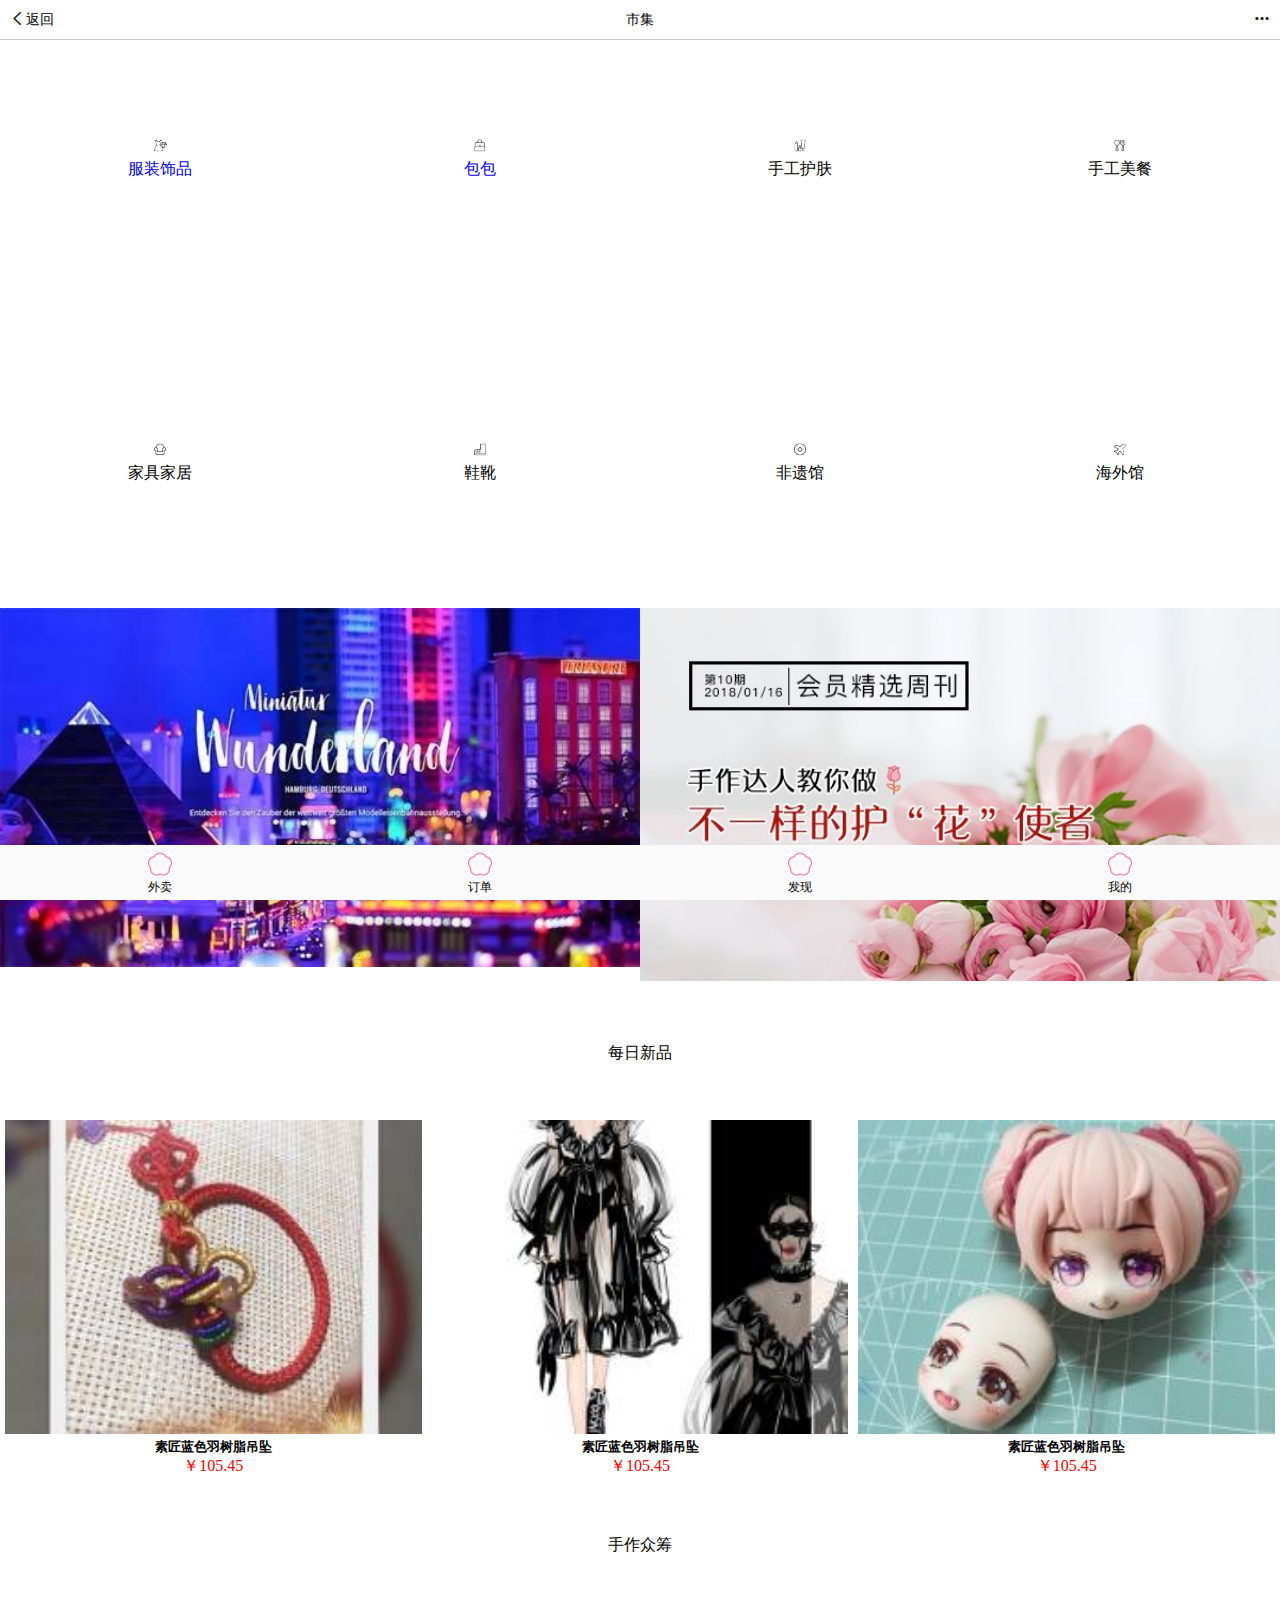
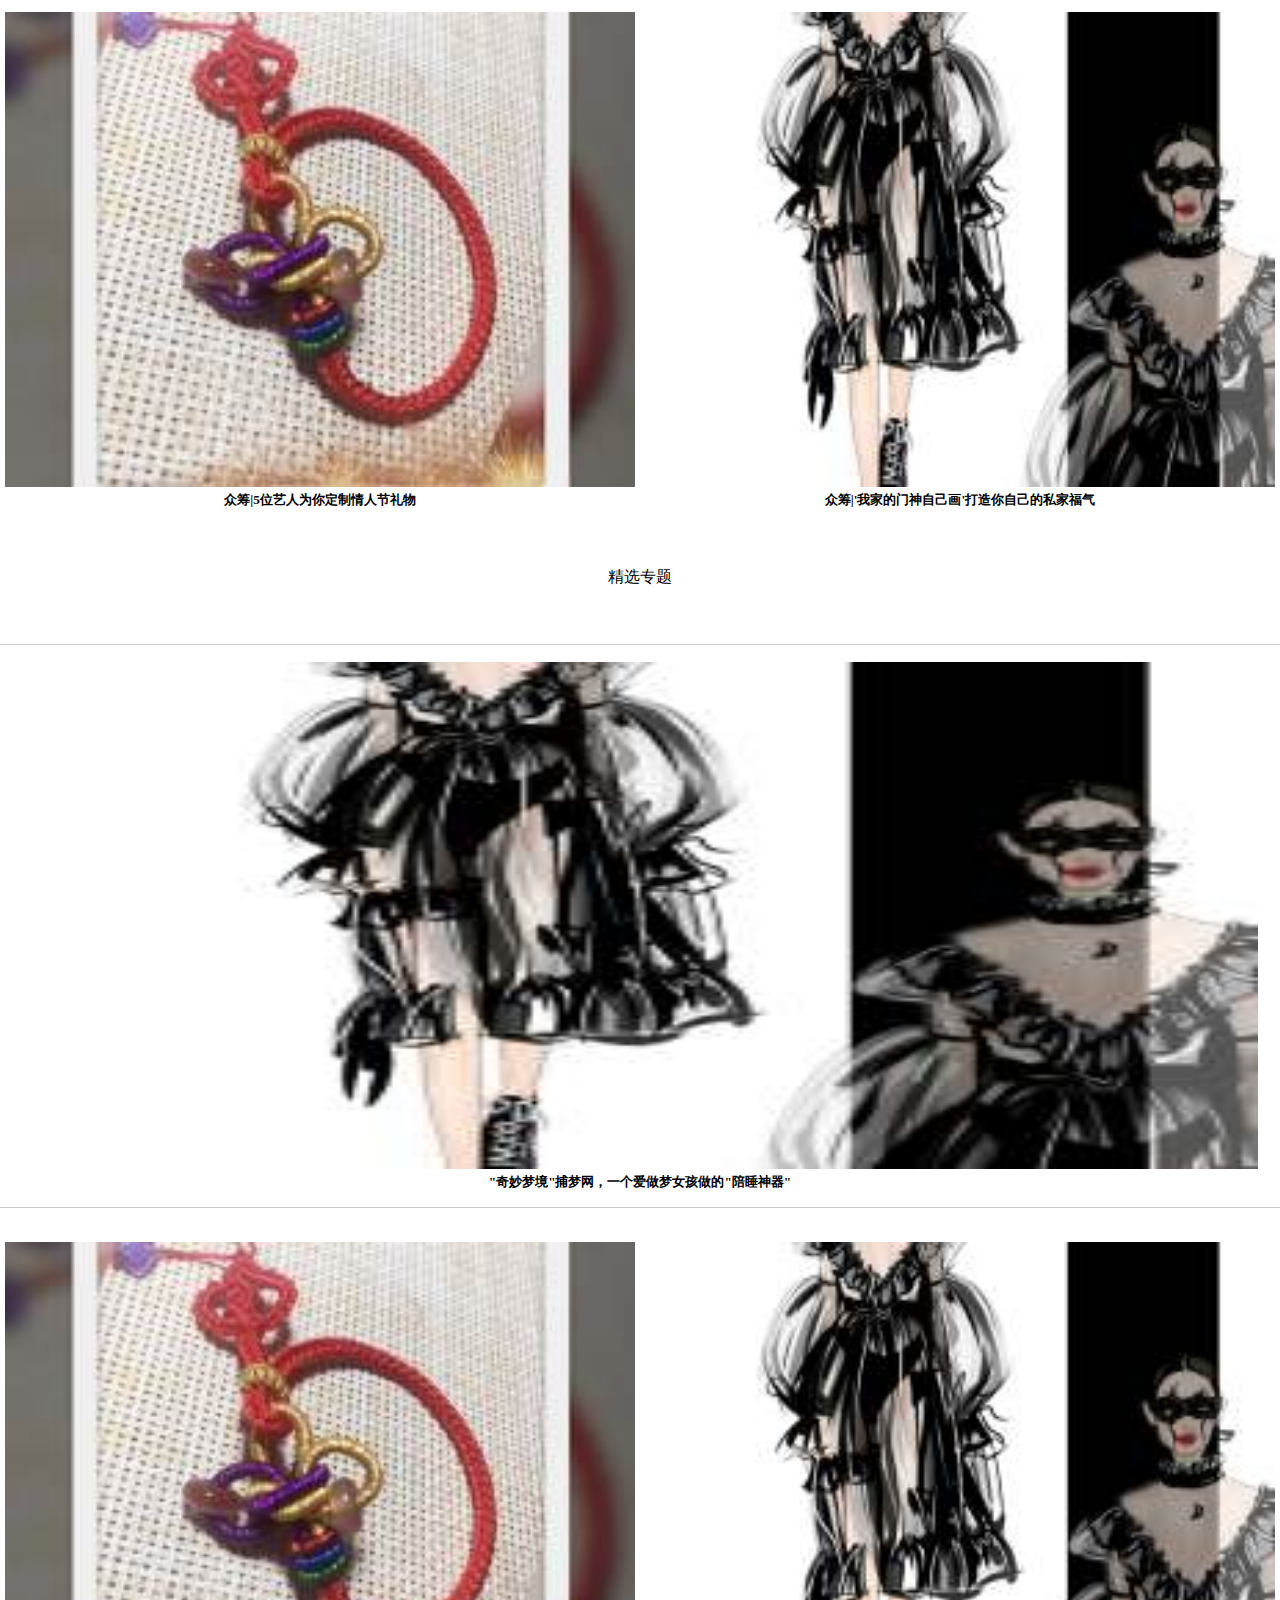
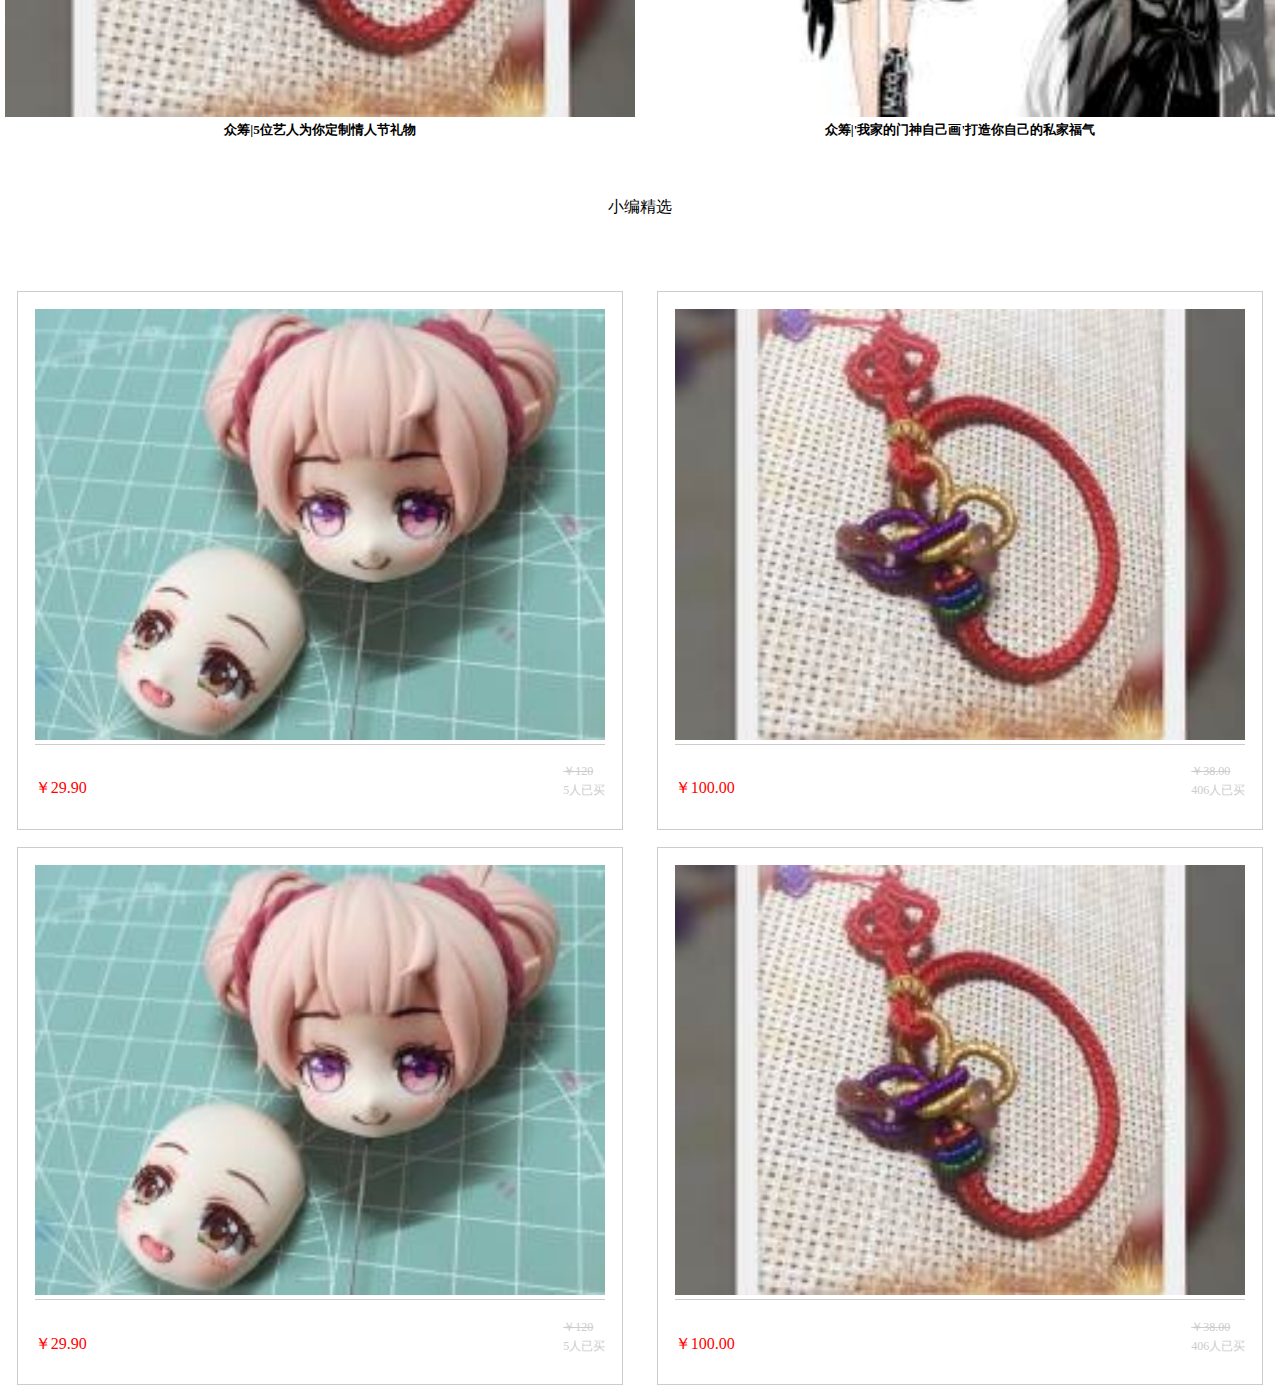
==== index.html @ 53c1f00a "first" ====
<!DOCTYPE html>
<html>
<head>
  <meta charset="UTF-8">
 	<meta name="viewport" content="width=device-width,initial-scale=1,minimum-scale=1,maximum-scale=1,user-scalable=no" />
 <link rel="stylesheet" href="css/style.css">
 		<link rel="stylesheet" type="text/css" href="css/public.css"/>
 		<link rel="stylesheet" href="css/media-100.css" />
  
</head>
<body>
  <div id="app">
   <mt-header fixed title="市集" class="header">
  	<mt-button v-link="'/'" icon="back" slot="left">返回</mt-button>
 	 <mt-button icon="more" slot="right"></mt-button>
	</mt-header>
	<div class="fair_nav">
		<ul>
			<li>
				<img src="images/25.png"/><br />
				<a href="details.html">服装饰品</a></li>
			<li>	<img src="images/26.png"/><br />
				<a href="special.html">包包</a></li>
			<li>	<img src="images/27.png"/><br />
				手工护肤</li>
			<li>	<img src="images/28.png"/><br />
				手工美餐</li>
			<li>	<img src="images/29.png"/><br />
				家具家居</li>
			<li>	<img src="images/30.png"/><br />
				鞋靴</li>
			<li>	<img src="images/31.png"/><br />
				非遗馆</li>
			<li>	<img src="images/32.png"/><br />
				海外馆</li>
		</ul>
	</div>
	<div class="fair_tu">
		<div class="tu_box">
		<a href="sell.html">	<img src="images/07.jpg" alt="" /></a>
		</div>
		<div class="tu_box">
		<a href="customization.html"><img src="images/08.jpg" alt="" /></a>	
		</div>
</div>
<div class="fair_nav1">
	每日新品
</div>
	<div class="fair_tu1">
			<div class="fair_box">
				<img src="images/10.jpg"/>
				<h5>素匠蓝色羽树脂吊坠</h5>
				<span class="fair_span">￥105.45</span>
			</div>
			<div class="fair_box">
				<img src="images/11.jpg"/>
					<h5>素匠蓝色羽树脂吊坠</h5>
				<span class="fair_span">￥105.45</span>
			</div>
			<div class="fair_box">
				<img src="images/12.jpg"/>
					<h5>素匠蓝色羽树脂吊坠</h5>
				<span class="fair_span">￥105.45</span>
			</div>
			
			
			
		</div>
		
		<div class="fair_nav1">
			手作众筹
		</div>
		
		<div class="fair_tu1">
			<div class="fair_box">
				<img src="images/10.jpg"/>
				<h5>众筹|5位艺人为你定制情人节礼物</h5>
				
			</div>
			<div class="fair_box">
				<img src="images/11.jpg"/>
					<h5>众筹|'我家的门神自己画'打造你自己的私家福气</h5>
			</div>
	</div>
	<div class="fair_nav1">
			精选专题
		</div>
		<div class="fair_tu2">
				<div class="fair_box">
				<img src="images/11.jpg"/>
					<h5>"奇妙梦境"捕梦网，一个爱做梦女孩做的"陪睡神器"</h5>
				
			</div>
		</div>
			<div class="fair_tu1">
			<div class="fair_box">
				<img src="images/10.jpg"/>
				<h5>众筹|5位艺人为你定制情人节礼物</h5>
				
			</div>
			<div class="fair_box">
				<img src="images/11.jpg"/>
					<h5>众筹|'我家的门神自己画'打造你自己的私家福气</h5>
			</div>
		</div>
		<div class="fair_nav1">
		小编精选
		</div>
		<div class="fair_tu1">
			<div class="fair_box2">
				<img src="images/12.jpg"/>
				<div class="fair_box3">
					<span class="fair_span fl">￥29.90</span>
					<div class="fair_box4 fr">
						<span class="fair_span1 fair_shan">￥120</span>
						<br />
						<span class="fair_span1">5人已买</span>
					</div>
				</div>
			</div>
			<div class="fair_box2">
			
				<img src="images/10.jpg"/>
				<div class="fair_box3">
					<span class="fair_span fl">￥100.00</span>
					<div class="fair_box4 fr">
						<span class="fair_span1 fair_shan">￥38.00</span>
						<br />
						<span class="fair_span1">406人已买</span>
					</div>
				</div>
			</div>
			</div>
			<div class="fair_tu1">
			<div class="fair_box2">
				<img src="images/12.jpg"/>
				<div class="fair_box3">
					<span class="fair_span fl">￥29.90</span>
					<div class="fair_box4 fr">
						<span class="fair_span1 fair_shan">￥120</span>
						<br />
						<span class="fair_span1">5人已买</span>
					</div>
				</div>
			</div>
			<div class="fair_box2">
			
				<img src="images/10.jpg"/>
				<div class="fair_box3">
					<span class="fair_span fl">￥100.00</span>
					<div class="fair_box4 fr">
						<span class="fair_span1 fair_shan">￥38.00</span>
						<br />
						<span class="fair_span1">406人已买</span>
					</div>
				</div>
			</div>
			</div>
			<mt-tabbar fixed>
					  <mt-tab-item id="外卖">
					    <img slot="icon" src="images/21.png">
					    外卖
					  </mt-tab-item>
					  <mt-tab-item id="订单">
					    <img slot="icon" src="images/21.png">
					    订单
					  </mt-tab-item>
					  <mt-tab-item id="发现">
					    <img slot="icon" src="images/21.png">
					    发现
					  </mt-tab-item>
					  <mt-tab-item id="我的">
					    <img slot="icon" src="images/21.png">
					    我的
					  </mt-tab-item>
					</mt-tabbar>
</div>
</body>
 <script src="js/vue-2.5.js"></script>
  <script src="js/index.js"></script>
  <script>
    new Vue({
      el: '#app',
      methods: {
        handleClick: function() {
          this.$toast('Hello world!')
        }
      }
    })
  </script>
</html>
---- css/style.css ----
/* Cell Component */
/* Header Component */
/* Button Component */
/* Tab Item Component */
/* Tabbar Component */
/* Navbar Component */
/* Checklist Component */
/* Radio Component */
/* z-index */
.mint-header {
    -webkit-box-align: center;
        -ms-flex-align: center;
            align-items: center;
    background-color: #26a2ff;
    box-sizing: border-box;
    color: #fff;
    display: -webkit-box;
    display: -ms-flexbox;
    display: flex;
    font-size: 14px;
    height: 40px;
    line-height: 1;
    padding: 0 10px;
    position: relative;
    text-align: center;
    white-space: nowrap;
}
.mint-header .mint-button {
    background-color: transparent;
    border: 0;
    box-shadow: none;
    color: inherit;
    display: inline-block;
    padding: 0;
    font-size: inherit
}
.mint-header .mint-button::after {
    content: none;
}
.mint-header.is-fixed {
    top: 0;
    right: 0;
    left: 0;
    position: fixed;
    z-index: 1;
}
.mint-header-button {
    -webkit-box-flex: .5;
        -ms-flex: .5;
            flex: .5;
}
.mint-header-button > a {
    color: inherit;
}
.mint-header-button.is-right {
    text-align: right;
}
.mint-header-button.is-left {
    text-align: left;
}
.mint-header-title {
    overflow: hidden;
    text-overflow: ellipsis;
    white-space: nowrap;
    font-size: inherit;
    font-weight: 400;
    -webkit-box-flex: 1;
        -ms-flex: 1;
            flex: 1;
}
/* Cell Component */
/* Header Component */
/* Button Component */
/* Tab Item Component */
/* Tabbar Component */
/* Navbar Component */
/* Checklist Component */
/* Radio Component */
/* z-index */
.mint-button {
    -webkit-appearance: none;
       -moz-appearance: none;
            appearance: none;
    border-radius: 4px;
    border: 0;
    box-sizing: border-box;
    color: inherit;
    display: block;
    font-size: 18px;
    height: 41px;
    outline: 0;
    overflow: hidden;
    position: relative;
    text-align: center
}
.mint-button::after {
    background-color: #000;
    content: " ";
    opacity: 0;
    top: 0;
    right: 0;
    bottom: 0;
    left: 0;
    position: absolute
}
.mint-button:not(.is-disabled):active::after {
    opacity: .4
}
.mint-button.is-disabled {
    opacity: .6
}
.mint-button-icon {
    vertical-align: middle;
    display: inline-block
}
.mint-button--default {
    color: #656b79;
    background-color: #f6f8fa;
    box-shadow: 0 0 1px #b8bbbf
}
.mint-button--default.is-plain {
    border: 1px solid #5a5a5a;
    background-color: transparent;
    box-shadow: none;
    color: #5a5a5a
}
.mint-button--primary {
    color: #fff;
    background-color: #26a2ff
}
.mint-button--primary.is-plain {
    border: 1px solid #26a2ff;
    background-color: transparent;
    color: #26a2ff
}
.mint-button--danger {
    color: #fff;
    background-color: #ef4f4f
}
.mint-button--danger.is-plain {
    border: 1px solid #ef4f4f;
    background-color: transparent;
    color: #ef4f4f
}
.mint-button--large {
    display: block;
    width: 100%
}
.mint-button--normal {
    display: inline-block;
    padding: 0 12px
}
.mint-button--small {
    display: inline-block;
    font-size: 14px;
    padding: 0 12px;
    height: 33px
}
/* Cell Component */
/* Header Component */
/* Button Component */
/* Tab Item Component */
/* Tabbar Component */
/* Navbar Component */
/* Checklist Component */
/* Radio Component */
/* z-index */
.mint-cell {
    background-color:#fff;
    box-sizing:border-box;
    color:inherit;
    min-height:48px;
    display:block;
    overflow:hidden;
    position:relative;
    text-decoration:none;
}
.mint-cell img {
    vertical-align:middle;
}
.mint-cell:first-child .mint-cell-wrapper {
    background-origin:border-box;
}
.mint-cell:last-child {
    background-image:-webkit-linear-gradient(bottom, #d9d9d9, #d9d9d9 50%, transparent 50%);
    background-image:linear-gradient(0deg, #d9d9d9, #d9d9d9 50%, transparent 50%);
    background-size:100% 1px;
    background-repeat:no-repeat;
    background-position:bottom;
}
.mint-cell-wrapper {
    background-image:-webkit-linear-gradient(top, #d9d9d9, #d9d9d9 50%, transparent 50%);
    background-image:linear-gradient(180deg, #d9d9d9, #d9d9d9 50%, transparent 50%);
    background-size: 120% 1px;
    background-repeat: no-repeat;
    background-position: top left;
    background-origin: content-box;
    -webkit-box-align: center;
        -ms-flex-align: center;
            align-items: center;
    box-sizing: border-box;
    display: -webkit-box;
    display: -ms-flexbox;
    display: flex;
    font-size: 16px;
    line-height: 1;
    min-height: inherit;
    overflow: hidden;
    padding: 0 10px;
    width: 100%;
}
.mint-cell-mask {}
.mint-cell-mask::after {
    background-color:#000;
    content:" ";
    opacity:0;
    top:0;
    right:0;
    bottom:0;
    left:0;
    position:absolute;
}
.mint-cell-mask:active::after {
    opacity:.1;
}
.mint-cell-text {
    vertical-align: middle;
}
.mint-cell-label {
    color: #888;
    display: block;
    font-size: 12px;
    margin-top: 6px;
}
.mint-cell-title {
    -webkit-box-flex: 1;
        -ms-flex: 1;
            flex: 1;
}
.mint-cell-value {
    color: #888;
    display: -webkit-box;
    display: -ms-flexbox;
    display: flex;
    -webkit-box-align: center;
        -ms-flex-align: center;
            align-items: center;
}
.mint-cell-value.is-link {
    margin-right:24px;
}
.mint-cell-left {
    position: absolute;
    height: 100%;
    left: 0;
    -webkit-transform: translate3d(-100%, 0, 0);
            transform: translate3d(-100%, 0, 0);
}
.mint-cell-right {
    position: absolute;
    height: 100%;
    right: 0;
    top: 0;
    -webkit-transform: translate3d(100%, 0, 0);
            transform: translate3d(100%, 0, 0);
}
.mint-cell-allow-right::after {
    border: solid 2px #c8c8cd;
    border-bottom-width: 0;
    border-left-width: 0;
    content: " ";
    top:50%;
    right:20px;
    position: absolute;
    width:5px;
    height:5px;
    -webkit-transform: translateY(-50%) rotate(45deg);
            transform: translateY(-50%) rotate(45deg);
}
/* Cell Component */
/* Header Component */
/* Button Component */
/* Tab Item Component */
/* Tabbar Component */
/* Navbar Component */
/* Checklist Component */
/* Radio Component */
/* z-index */
.mint-cell-swipe .mint-cell-wrapper {
    position: relative;
}
.mint-cell-swipe .mint-cell-wrapper, .mint-cell-swipe .mint-cell-left, .mint-cell-swipe .mint-cell-right {
    -webkit-transition: -webkit-transform 150ms ease-in-out;
    transition: -webkit-transform 150ms ease-in-out;
    transition: transform 150ms ease-in-out;
    transition: transform 150ms ease-in-out, -webkit-transform 150ms ease-in-out;
}
.mint-cell-swipe-buttongroup {
    height: 100%;
}
.mint-cell-swipe-button {
    height: 100%;
    display: inline-block;
    padding: 0 10px;
    line-height: 48px;
}
/* Cell Component */
/* Header Component */
/* Button Component */
/* Tab Item Component */
/* Tabbar Component */
/* Navbar Component */
/* Checklist Component */
/* Radio Component */
/* z-index */
.mint-field {
    display: -webkit-box;
    display: -ms-flexbox;
    display: flex;
}
.mint-field .mint-cell-title {
    width: 105px;
    -webkit-box-flex: 0;
        -ms-flex: none;
            flex: none;
}
.mint-field .mint-cell-value {
    -webkit-box-flex: 1;
        -ms-flex: 1;
            flex: 1;
    color: inherit;
    display: -webkit-box;
    display: -ms-flexbox;
    display: flex;
}
.mint-field.is-nolabel .mint-cell-title {
    display: none;
}
.mint-field.is-textarea {
    -webkit-box-align: inherit;
        -ms-flex-align: inherit;
            align-items: inherit;
}
.mint-field.is-textarea .mint-cell-title {
    padding: 10px 0;
}
.mint-field.is-textarea .mint-cell-value {
    padding: 5px 0;
}
.mint-field-core {
    -webkit-appearance: none;
       -moz-appearance: none;
            appearance: none;
    border-radius: 0;
    border: 0;
    -webkit-box-flex: 1;
        -ms-flex: 1;
            flex: 1;
    outline: 0;
    line-height: 1.6;
    font-size: inherit;
    width: 100%;
}
.mint-field-clear {
    opacity: .2;
}
.mint-field-state {
    color: inherit;
    margin-left: 20px;
}
.mint-field-state .mintui {
    font-size: 20px;
}
.mint-field-state.is-default {
    margin-left: 0;
}
.mint-field-state.is-success {
    color: #4caf50;
}
.mint-field-state.is-warning {
    color: #ffc107;
}
.mint-field-state.is-error {
    color: #f44336;
}
.mint-field-other {
    top: 0;
    right: 0;
    position: relative;
}
/* Cell Component */
/* Header Component */
/* Button Component */
/* Tab Item Component */
/* Tabbar Component */
/* Navbar Component */
/* Checklist Component */
/* Radio Component */
/* z-index */
.mint-badge {
    color: #fff;
    text-align: center;
    display: inline-block
}
.mint-badge.is-size-large {
    border-radius: 14px;
    font-size: 18px;
    padding: 2px 10px
}
.mint-badge.is-size-small {
    border-radius: 8px;
    font-size: 12px;
    padding: 2px 6px
}
.mint-badge.is-size-normal {
    border-radius: 12px;
    font-size: 15px;
    padding: 2px 8px
}
.mint-badge.is-warning {
    background-color: #ffc107
}
.mint-badge.is-error {
    background-color: #f44336
}
.mint-badge.is-primary {
    background-color: #26a2ff
}
.mint-badge.is-success {
    background-color: #4caf50
}
/* Cell Component */
/* Header Component */
/* Button Component */
/* Tab Item Component */
/* Tabbar Component */
/* Navbar Component */
/* Checklist Component */
/* Radio Component */
/* z-index */
.mint-switch {
    display: -webkit-box;
    display: -ms-flexbox;
    display: flex;
    -webkit-box-align: center;
        -ms-flex-align: center;
            align-items: center;
    position: relative;
}
.mint-switch * {
    pointer-events: none;
}
.mint-switch-label {
    margin-left: 10px;
    display: inline-block;
}
.mint-switch-label:empty {
    margin-left: 0;
}
.mint-switch-core {
    display: inline-block;
    position: relative;
    width: 52px;
    height: 32px;
    border: 1px solid #d9d9d9;
    border-radius: 16px;
    box-sizing: border-box;
    background: #d9d9d9;
}
.mint-switch-core::after, .mint-switch-core::before {
    content: " ";
    top: 0;
    left: 0;
    position: absolute;
    -webkit-transition: -webkit-transform .3s;
    transition: -webkit-transform .3s;
    transition: transform .3s;
    transition: transform .3s, -webkit-transform .3s;
    border-radius: 15px;
}
.mint-switch-core::after {
    width: 30px;
    height: 30px;
    background-color: #fff;
    box-shadow: 0 1px 3px rgba(0, 0, 0, .4);
}
.mint-switch-core::before {
    width: 50px;
    height: 30px;
    background-color: #fdfdfd;
}
.mint-switch-input {
    display: none;
}
.mint-switch-input:checked + .mint-switch-core {
    border-color: #26a2ff;
    background-color: #26a2ff;
}
.mint-switch-input:checked + .mint-switch-core::before {
    -webkit-transform: scale(0);
            transform: scale(0);
}
.mint-switch-input:checked + .mint-switch-core::after {
    -webkit-transform: translateX(20px);
            transform: translateX(20px);
}

.mint-spinner-snake {
  -webkit-animation: mint-spinner-rotate 0.8s infinite linear;
          animation: mint-spinner-rotate 0.8s infinite linear;
  border: 4px solid transparent;
  border-radius: 50%;
}
@-webkit-keyframes mint-spinner-rotate {
0% {
    -webkit-transform: rotate(0deg);
            transform: rotate(0deg);
}
100% {
    -webkit-transform: rotate(360deg);
            transform: rotate(360deg);
}
}
@keyframes mint-spinner-rotate {
0% {
    -webkit-transform: rotate(0deg);
            transform: rotate(0deg);
}
100% {
    -webkit-transform: rotate(360deg);
            transform: rotate(360deg);
}
}

.mint-spinner-double-bounce {
position: relative;
}
.mint-spinner-double-bounce-bounce1, .mint-spinner-double-bounce-bounce2 {
width: 100%;
height: 100%;
border-radius: 50%;
opacity: 0.6;
position: absolute;
top: 0;
left: 0;
-webkit-animation: mint-spinner-double-bounce 2.0s infinite ease-in-out;
        animation: mint-spinner-double-bounce 2.0s infinite ease-in-out;
}
.mint-spinner-double-bounce-bounce2 {
-webkit-animation-delay: -1.0s;
        animation-delay: -1.0s;
}
@-webkit-keyframes mint-spinner-double-bounce {
0%, 100% {
    -webkit-transform: scale(0.0);
            transform: scale(0.0);
}
50% {
    -webkit-transform: scale(1.0);
            transform: scale(1.0);
}
}
@keyframes mint-spinner-double-bounce {
0%, 100% {
    -webkit-transform: scale(0.0);
            transform: scale(0.0);
}
50% {
    -webkit-transform: scale(1.0);
            transform: scale(1.0);
}
}

.mint-spinner-triple-bounce {}
.mint-spinner-triple-bounce-bounce1, .mint-spinner-triple-bounce-bounce2, .mint-spinner-triple-bounce-bounce3 {
border-radius: 100%;
display: inline-block;
-webkit-animation: mint-spinner-triple-bounce 1.4s infinite ease-in-out both;
        animation: mint-spinner-triple-bounce 1.4s infinite ease-in-out both;
}
.mint-spinner-triple-bounce-bounce1 {
-webkit-animation-delay: -0.32s;
        animation-delay: -0.32s;
}
.mint-spinner-triple-bounce-bounce2 {
-webkit-animation-delay: -0.16s;
        animation-delay: -0.16s;
}
@-webkit-keyframes mint-spinner-triple-bounce {
0%, 80%, 100% {
    -webkit-transform: scale(0);
            transform: scale(0);
}
40% {
    -webkit-transform: scale(1.0);
            transform: scale(1.0);
}
}
@keyframes mint-spinner-triple-bounce {
0%, 80%, 100% {
    -webkit-transform: scale(0);
            transform: scale(0);
}
40% {
    -webkit-transform: scale(1.0);
            transform: scale(1.0);
}
}

.mint-spinner-fading-circle {
    position: relative
}
.mint-spinner-fading-circle-circle {
    width: 100%;
    height: 100%;
    top: 0;
    left: 0;
    position: absolute
}
.mint-spinner-fading-circle-circle::before {
    content: " ";
    display: block;
    margin: 0 auto;
    width: 15%;
    height: 15%;
    border-radius: 100%;
    -webkit-animation: mint-fading-circle 1.2s infinite ease-in-out both;
            animation: mint-fading-circle 1.2s infinite ease-in-out both
}
.mint-spinner-fading-circle-circle.is-circle2 {
    -webkit-transform: rotate(30deg);
            transform: rotate(30deg)
}
.mint-spinner-fading-circle-circle.is-circle2::before {
    -webkit-animation-delay: -1.1s;
            animation-delay: -1.1s
}
.mint-spinner-fading-circle-circle.is-circle3 {
    -webkit-transform: rotate(60deg);
            transform: rotate(60deg)
}
.mint-spinner-fading-circle-circle.is-circle3::before {
    -webkit-animation-delay: -1s;
            animation-delay: -1s
}
.mint-spinner-fading-circle-circle.is-circle4 {
    -webkit-transform: rotate(90deg);
            transform: rotate(90deg)
}
.mint-spinner-fading-circle-circle.is-circle4::before {
    -webkit-animation-delay: -0.9s;
            animation-delay: -0.9s
}
.mint-spinner-fading-circle-circle.is-circle5 {
    -webkit-transform: rotate(120deg);
            transform: rotate(120deg)
}
.mint-spinner-fading-circle-circle.is-circle5::before {
    -webkit-animation-delay: -0.8s;
            animation-delay: -0.8s
}
.mint-spinner-fading-circle-circle.is-circle6 {
    -webkit-transform: rotate(150deg);
            transform: rotate(150deg)
}
.mint-spinner-fading-circle-circle.is-circle6::before {
    -webkit-animation-delay: -0.7s;
            animation-delay: -0.7s
}
.mint-spinner-fading-circle-circle.is-circle7 {
    -webkit-transform: rotate(180deg);
            transform: rotate(180deg)
}
.mint-spinner-fading-circle-circle.is-circle7::before {
    -webkit-animation-delay: -0.6s;
            animation-delay: -0.6s
}
.mint-spinner-fading-circle-circle.is-circle8 {
    -webkit-transform: rotate(210deg);
            transform: rotate(210deg)
}
.mint-spinner-fading-circle-circle.is-circle8::before {
    -webkit-animation-delay: -0.5s;
            animation-delay: -0.5s
}
.mint-spinner-fading-circle-circle.is-circle9 {
    -webkit-transform: rotate(240deg);
            transform: rotate(240deg)
}
.mint-spinner-fading-circle-circle.is-circle9::before {
    -webkit-animation-delay: -0.4s;
            animation-delay: -0.4s
}
.mint-spinner-fading-circle-circle.is-circle10 {
    -webkit-transform: rotate(270deg);
            transform: rotate(270deg)
}
.mint-spinner-fading-circle-circle.is-circle10::before {
    -webkit-animation-delay: -0.3s;
            animation-delay: -0.3s
}
.mint-spinner-fading-circle-circle.is-circle11 {
    -webkit-transform: rotate(300deg);
            transform: rotate(300deg)
}
.mint-spinner-fading-circle-circle.is-circle11::before {
    -webkit-animation-delay: -0.2s;
            animation-delay: -0.2s
}
.mint-spinner-fading-circle-circle.is-circle12 {
    -webkit-transform: rotate(330deg);
            transform: rotate(330deg)
}
.mint-spinner-fading-circle-circle.is-circle12::before {
    -webkit-animation-delay: -0.1s;
            animation-delay: -0.1s
}
@-webkit-keyframes mint-fading-circle {
    0%, 39%, 100% {
        opacity: 0
    }
    40% {
        opacity: 1
    }
}
@keyframes mint-fading-circle {
    0%, 39%, 100% {
        opacity: 0
    }
    40% {
        opacity: 1
    }
}
/* Cell Component */
/* Header Component */
/* Button Component */
/* Tab Item Component */
/* Tabbar Component */
/* Navbar Component */
/* Checklist Component */
/* Radio Component */
/* z-index */
.mint-tab-item {
    display: block;
    padding: 7px 0;
    -webkit-box-flex: 1;
        -ms-flex: 1;
            flex: 1;
    text-decoration: none
}
.mint-tab-item-icon {
    width: 24px;
    height: 24px;
    margin: 0 auto 5px
}
.mint-tab-item-icon:empty {
    display: none
}
.mint-tab-item-icon > * {
    display: block;
    width: 100%;
    height: 100%
}
.mint-tab-item-label {
    color: inherit;
    font-size: 12px;
    line-height: 1
}

.mint-tab-container-item {
    -ms-flex-negative: 0;
        flex-shrink: 0;
    width: 100%
}

.mint-tab-container {
    overflow: hidden;
    position: relative;
}
.mint-tab-container .swipe-transition {
    -webkit-transition: -webkit-transform 150ms ease-in-out;
    transition: -webkit-transform 150ms ease-in-out;
    transition: transform 150ms ease-in-out;
    transition: transform 150ms ease-in-out, -webkit-transform 150ms ease-in-out;
}
.mint-tab-container-wrap {
    display: -webkit-box;
    display: -ms-flexbox;
    display: flex;
}
/* Cell Component */
/* Header Component */
/* Button Component */
/* Tab Item Component */
/* Tabbar Component */
/* Navbar Component */
/* Checklist Component */
/* Radio Component */
/* z-index */
.mint-navbar {
    background-color: #fff;
    display: -webkit-box;
    display: -ms-flexbox;
    display: flex;
    text-align: center;
}
.mint-navbar .mint-tab-item {
    padding: 17px 0;
    font-size: 15px
}
.mint-navbar .mint-tab-item:last-child {
    border-right: 0;
}
.mint-navbar .mint-tab-item.is-selected {
    border-bottom: 3px solid #26a2ff;
    color: #26a2ff;
    margin-bottom: -3px;
}
.mint-navbar.is-fixed {
    top: 0;
    right: 0;
    left: 0;
    position: fixed;
    z-index: 1;
}
/* Cell Component */
/* Header Component */
/* Button Component */
/* Tab Item Component */
/* Tabbar Component */
/* Navbar Component */
/* Checklist Component */
/* Radio Component */
/* z-index */
.mint-tabbar {
    background-image: -webkit-linear-gradient(top, #d9d9d9, #d9d9d9 50%, transparent 50%);
    background-image: linear-gradient(180deg, #d9d9d9, #d9d9d9 50%, transparent 50%);
    background-size: 100% 1px;
    background-repeat: no-repeat;
    background-position: top left;
    position: relative;
    background-color: #fafafa;
    display: -webkit-box;
    display: -ms-flexbox;
    display: flex;
    right: 0;
    bottom: 0;
    left: 0;
    position: absolute;
    text-align: center;
}
.mint-tabbar > .mint-tab-item.is-selected {
    background-color: #eaeaea;
    color: #26a2ff;
}
.mint-tabbar.is-fixed {
    right: 0;
    bottom: 0;
    left: 0;
    position: fixed;
    z-index: 1;
}
/* Cell Component */
/* Header Component */
/* Button Component */
/* Tab Item Component */
/* Tabbar Component */
/* Navbar Component */
/* Checklist Component */
/* Radio Component */
/* z-index */
.mint-search {
    height: 100%;
    height: 100vh;
    overflow: hidden;
}
.mint-searchbar {
    position: relative;
    -webkit-box-align: center;
        -ms-flex-align: center;
            align-items: center;
    background-color: #d9d9d9;
    box-sizing: border-box;
    display: -webkit-box;
    display: -ms-flexbox;
    display: flex;
    padding: 8px 10px;
    z-index: 1;
}
.mint-searchbar-inner {
    -webkit-box-align: center;
        -ms-flex-align: center;
            align-items: center;
    background-color: #fff;
    border-radius: 2px;
    display: -webkit-box;
    display: -ms-flexbox;
    display: flex;
    -webkit-box-flex: 1;
        -ms-flex: 1;
            flex: 1;
    height: 28px;
    padding: 4px 6px;
}
.mint-searchbar-inner .mintui-search {
    font-size: 12px;
    color: #d9d9d9;
}
.mint-searchbar-core {
    -webkit-appearance: none;
       -moz-appearance: none;
            appearance: none;
    border: 0;
    box-sizing: border-box;
    width: 100%;
    height: 100%;
    outline: 0;
}
.mint-searchbar-cancel {
    color: #26a2ff;
    margin-left: 10px;
    text-decoration: none;
}
.mint-search-list {
    overflow: auto;
    padding-top: 44px;
    top: 0;
    right: 0;
    bottom: 0;
    left: 0;
    position: absolute;
}
/* Cell Component */
/* Header Component */
/* Button Component */
/* Tab Item Component */
/* Tabbar Component */
/* Navbar Component */
/* Checklist Component */
/* Radio Component */
/* z-index */
.mint-checklist .mint-cell {
    padding: 0;
}
.mint-checklist.is-limit .mint-checkbox-core:not(:checked) {
    background-color: #d9d9d9;
    border-color: #d9d9d9;
}
.mint-checklist-label {
    display: block;
    padding: 0 10px;
}
.mint-checklist-title {
    color: #888;
    display: block;
    font-size: 12px;
    margin: 8px;
}
.mint-checkbox {}
.mint-checkbox.is-right {
    float: right;
}
.mint-checkbox-label {
    vertical-align: middle;
    margin-left: 6px;
}
.mint-checkbox-input {
    display: none;
}
.mint-checkbox-input:checked + .mint-checkbox-core {
    background-color: #26a2ff;
    border-color: #26a2ff;
}
.mint-checkbox-input:checked + .mint-checkbox-core::after {
    border-color: #fff;
    -webkit-transform: rotate(45deg) scale(1);
            transform: rotate(45deg) scale(1);
}
.mint-checkbox-input[disabled] + .mint-checkbox-core {
    background-color: #d9d9d9;
    border-color: #ccc;
}
.mint-checkbox-core {
    display: inline-block;
    background-color: #fff;
    border-radius: 100%;
    border: 1px solid #ccc;
    position: relative;
    width: 20px;
    height: 20px;
    vertical-align: middle;
}
.mint-checkbox-core::after {
    border: 2px solid transparent;
    border-left: 0;
    border-top: 0;
    content: " ";
    top: 3px;
    left: 6px;
    position: absolute;
    width: 4px;
    height: 8px;
    -webkit-transform: rotate(45deg) scale(0);
            transform: rotate(45deg) scale(0);
    -webkit-transition: -webkit-transform .2s;
    transition: -webkit-transform .2s;
    transition: transform .2s;
    transition: transform .2s, -webkit-transform .2s;
}
/* Cell Component */
/* Header Component */
/* Button Component */
/* Tab Item Component */
/* Tabbar Component */
/* Navbar Component */
/* Checklist Component */
/* Radio Component */
/* z-index */
.mint-radiolist .mint-cell {
    padding: 0;
}
.mint-radiolist-label {
    display: block;
    padding: 0 10px;
}
.mint-radiolist-title {
    font-size: 12px;
    margin: 8px;
    display: block;
    color: #888;
}
.mint-radio {}
.mint-radio.is-right {
    float: right;
}
.mint-radio-label {
    vertical-align: middle;
    margin-left: 6px;
}
.mint-radio-input {
    display: none;
}
.mint-radio-input:checked + .mint-radio-core {
    background-color: #26a2ff;
    border-color: #26a2ff;
}
.mint-radio-input:checked + .mint-radio-core::after {
    background-color: #fff;
    -webkit-transform: scale(1);
            transform: scale(1);
}
.mint-radio-input[disabled] + .mint-radio-core {
    background-color: #d9d9d9;
    border-color: #ccc;
}
.mint-radio-core {
    box-sizing: border-box;
    display: inline-block;
    background-color: #fff;
    border-radius: 100%;
    border: 1px solid #ccc;
    position: relative;
    width: 20px;
    height: 20px;
    vertical-align: middle;
}
.mint-radio-core::after {
    content: " ";
    border-radius: 100%;
    top: 5px;
    left: 5px;
    position: absolute;
    width: 8px;
    height: 8px;
    -webkit-transition: -webkit-transform .2s;
    transition: -webkit-transform .2s;
    transition: transform .2s;
    transition: transform .2s, -webkit-transform .2s;
    -webkit-transform: scale(0);
            transform: scale(0);
}

.mint-loadmore {
    overflow: hidden
}
.mint-loadmore-content {}
.mint-loadmore-content.is-dropped {
    -webkit-transition: .2s;
    transition: .2s
}
.mint-loadmore-top, .mint-loadmore-bottom {
    text-align: center;
    height: 50px;
    line-height: 50px
}
.mint-loadmore-top {
    margin-top: -50px
}
.mint-loadmore-bottom {
    margin-bottom: -50px
}
.mint-loadmore-spinner {
    display: inline-block;
    margin-right: 5px;
    vertical-align: middle
}
.mint-loadmore-text {
    vertical-align: middle
}

.mint-actionsheet {
  position: fixed;
  background: #e0e0e0;
  width: 100%;
  text-align: center;
  bottom: 0;
  left: 50%;
  -webkit-transform: translate3d(-50%, 0, 0);
          transform: translate3d(-50%, 0, 0);
  -webkit-backface-visibility: hidden;
          backface-visibility: hidden;
  -webkit-transition: -webkit-transform .3s ease-out;
  transition: -webkit-transform .3s ease-out;
  transition: transform .3s ease-out;
  transition: transform .3s ease-out, -webkit-transform .3s ease-out;
}
.mint-actionsheet-list {
  list-style: none;
  padding: 0;
  margin: 0;
}
.mint-actionsheet-listitem {
  border-bottom: solid 1px #e0e0e0;
}
.mint-actionsheet-listitem, .mint-actionsheet-button {
  display: block;
  width: 100%;
  height: 45px;
  line-height: 45px;
  font-size: 18px;
  color: #333;
  background-color: #fff;
}
.mint-actionsheet-listitem:active, .mint-actionsheet-button:active {
  background-color: #f0f0f0;
}
.actionsheet-float-enter, .actionsheet-float-leave-active {
  -webkit-transform: translate3d(-50%, 100%, 0);
          transform: translate3d(-50%, 100%, 0);
}
.v-modal-enter {
  -webkit-animation: v-modal-in .2s ease;
          animation: v-modal-in .2s ease;
}

.v-modal-leave {
  -webkit-animation: v-modal-out .2s ease forwards;
          animation: v-modal-out .2s ease forwards;
}

@-webkit-keyframes v-modal-in {
  0% {
    opacity: 0;
  }
  100% {
  }
}

@keyframes v-modal-in {
  0% {
    opacity: 0;
  }
  100% {
  }
}

@-webkit-keyframes v-modal-out {
  0% {
  }
  100% {
    opacity: 0;
  }
}

@keyframes v-modal-out {
  0% {
  }
  100% {
    opacity: 0;
  }
}

.v-modal {
  position: fixed;
  left: 0;
  top: 0;
  width: 100%;
  height: 100%;
  opacity: 0.5;
  background: #000;
}

.mint-popup {
  position: fixed;
  background: #fff;
  top: 50%;
  left: 50%;
  -webkit-transform: translate3d(-50%, -50%, 0);
          transform: translate3d(-50%, -50%, 0);
  -webkit-backface-visibility: hidden;
          backface-visibility: hidden;
  -webkit-transition: .2s ease-out;
  transition: .2s ease-out;
}
.mint-popup-top {
  top: 0;
  right: auto;
  bottom: auto;
  left: 50%;
  -webkit-transform: translate3d(-50%, 0, 0);
          transform: translate3d(-50%, 0, 0);
}
.mint-popup-right {
  top: 50%;
  right: 0;
  bottom: auto;
  left: auto;
  -webkit-transform: translate3d(0, -50%, 0);
          transform: translate3d(0, -50%, 0);
}
.mint-popup-bottom {
  top: auto;
  right: auto;
  bottom: 0;
  left: 50%;
  -webkit-transform: translate3d(-50%, 0, 0);
          transform: translate3d(-50%, 0, 0);
}
.mint-popup-left {
  top: 50%;
  right: auto;
  bottom: auto;
  left: 0;
  -webkit-transform: translate3d(0, -50%, 0);
          transform: translate3d(0, -50%, 0);
}
.popup-slide-top-enter, .popup-slide-top-leave-active {
  -webkit-transform: translate3d(-50%, -100%, 0);
          transform: translate3d(-50%, -100%, 0);
}
.popup-slide-right-enter, .popup-slide-right-leave-active {
  -webkit-transform: translate3d(100%, -50%, 0);
          transform: translate3d(100%, -50%, 0);
}
.popup-slide-bottom-enter, .popup-slide-bottom-leave-active {
  -webkit-transform: translate3d(-50%, 100%, 0);
          transform: translate3d(-50%, 100%, 0);
}
.popup-slide-left-enter, .popup-slide-left-leave-active {
  -webkit-transform: translate3d(-100%, -50%, 0);
          transform: translate3d(-100%, -50%, 0);
}
.popup-fade-enter, .popup-fade-leave-active {
  opacity: 0;
}

.mint-swipe {
    overflow: hidden;
    position: relative;
    height: 100%;
}
.mint-swipe-items-wrap {
    position: relative;
    overflow: hidden;
    height: 100%;
}
.mint-swipe-items-wrap > div {
    position: absolute;
    -webkit-transform: translateX(-100%);
            transform: translateX(-100%);
    width: 100%;
    height: 100%;
    display: none
}
.mint-swipe-items-wrap > div.is-active {
    display: block;
    -webkit-transform: none;
            transform: none;
}
.mint-swipe-indicators {
    position: absolute;
    bottom: 10px;
    left: 50%;
    -webkit-transform: translateX(-50%);
            transform: translateX(-50%);
}
.mint-swipe-indicator {
    width: 8px;
    height: 8px;
    display: inline-block;
    border-radius: 100%;
    background: #000;
    opacity: 0.2;
    margin: 0 3px;
}
.mint-swipe-indicator.is-active {
    background: #fff;
}


.mt-range {
    position: relative;
    display: -webkit-box;
    display: -ms-flexbox;
    display: flex;
    height: 30px;
    line-height: 30px
}
.mt-range > * {
    display: -ms-flexbox;
    display: flex;
    display: -webkit-box
}
.mt-range *[slot=start] {
    margin-right: 5px
}
.mt-range *[slot=end] {
    margin-left: 5px
}
.mt-range-content {
    position: relative;
    -webkit-box-flex: 1;
        -ms-flex: 1;
            flex: 1;
    margin-right: 30px
}
.mt-range-runway {
    position: absolute;
    top: 50%;
    -webkit-transform: translateY(-50%);
            transform: translateY(-50%);
    left: 0;
    right: -30px;
    border-top-color: #a9acb1;
    border-top-style: solid
}
.mt-range-thumb {
    background-color: #fff;
    position: absolute;
    left: 0;
    top: 0;
    width: 30px;
    height: 30px;
    border-radius: 100%;
    cursor: move;
    box-shadow: 0 1px 3px rgba(0,0,0,.4)
}
.mt-range-progress {
    position: absolute;
    display: block;
    background-color: #26a2ff;
    top: 50%;
    -webkit-transform: translateY(-50%);
            transform: translateY(-50%);
    width: 0
}
.mt-range--disabled {
    opacity: 0.5
}

.picker {
  overflow: hidden;
}
.picker-toolbar {
  height: 40px;
}
.picker-items {
  display: -webkit-box;
  display: -ms-flexbox;
  display: flex;
  -webkit-box-pack: center;
      -ms-flex-pack: center;
          justify-content: center;
  padding: 0;
  text-align: right;
  font-size: 24px;
  position: relative;
}
.picker-center-highlight {
  box-sizing: border-box;
  position: absolute;
  left: 0;
  width: 100%;
  top: 50%;
  margin-top: -18px;
  pointer-events: none
}
.picker-center-highlight:before, .picker-center-highlight:after {
  content: '';
  position: absolute;
  height: 1px;
  width: 100%;
  background-color: #eaeaea;
  display: block;
  z-index: 15;
  -webkit-transform: scaleY(0.5);
          transform: scaleY(0.5);
}
.picker-center-highlight:before {
  left: 0;
  top: 0;
  bottom: auto;
  right: auto;
}
.picker-center-highlight:after {
  left: 0;
  bottom: 0;
  right: auto;
  top: auto;
}

.picker-slot {
  font-size: 18px;
  overflow: hidden;
  position: relative;
  max-height: 100%
}
.picker-slot.picker-slot-left {
  text-align: left;
}
.picker-slot.picker-slot-center {
  text-align: center;
}
.picker-slot.picker-slot-right {
  text-align: right;
}
.picker-slot.picker-slot-divider {
  color: #000;
  display: -webkit-box;
  display: -ms-flexbox;
  display: flex;
  -webkit-box-align: center;
      -ms-flex-align: center;
          align-items: center
}
.picker-slot-wrapper {
  -webkit-transition-duration: 0.3s;
          transition-duration: 0.3s;
  -webkit-transition-timing-function: ease-out;
          transition-timing-function: ease-out;
  -webkit-backface-visibility: hidden;
          backface-visibility: hidden;
}
.picker-slot-wrapper.dragging, .picker-slot-wrapper.dragging .picker-item {
  -webkit-transition-duration: 0s;
          transition-duration: 0s;
}
.picker-item {
  height: 36px;
  line-height: 36px;
  padding: 0 10px;
  white-space: nowrap;
  position: relative;
  overflow: hidden;
  text-overflow: ellipsis;
  color: #707274;
  left: 0;
  top: 0;
  width: 100%;
  box-sizing: border-box;
  -webkit-transition-duration: .3s;
          transition-duration: .3s;
  -webkit-backface-visibility: hidden;
          backface-visibility: hidden;
}
.picker-slot-absolute .picker-item {
  position: absolute;
}
.picker-item.picker-item-far {
  pointer-events: none
}
.picker-item.picker-selected {
  color: #000;
  -webkit-transform: translate3d(0, 0, 0) rotateX(0);
          transform: translate3d(0, 0, 0) rotateX(0);
}
.picker-3d .picker-items {
  overflow: hidden;
  -webkit-perspective: 700px;
          perspective: 700px;
}
.picker-3d .picker-item, .picker-3d .picker-slot, .picker-3d .picker-slot-wrapper {
  -webkit-transform-style: preserve-3d;
          transform-style: preserve-3d
}
.picker-3d .picker-slot {
  overflow: visible
}
.picker-3d .picker-item {
  -webkit-transform-origin: center center;
          transform-origin: center center;
  -webkit-backface-visibility: hidden;
          backface-visibility: hidden;
  -webkit-transition-timing-function: ease-out;
          transition-timing-function: ease-out
}

.mt-progress {
    position: relative;
    display: -webkit-box;
    display: -ms-flexbox;
    display: flex;
    height: 30px;
    line-height: 30px
}
.mt-progress > * {
    display: -ms-flexbox;
    display: flex;
    display: -webkit-box
}
.mt-progress *[slot="start"] {
    margin-right: 5px
}
.mt-progress *[slot="end"] {
    margin-left: 5px
}
.mt-progress-content {
    position: relative;
    -webkit-box-flex: 1;
        -ms-flex: 1;
            flex: 1
}
.mt-progress-runway {
    position: absolute;
    -webkit-transform: translate(0, -50%);
            transform: translate(0, -50%);
    top: 50%;
    left: 0;
    right: 0;
    background-color: #ebebeb;
    height: 3px
}
.mt-progress-progress {
    position: absolute;
    display: block;
    background-color: #26a2ff;
    top: 50%;
    -webkit-transform: translate(0, -50%);
            transform: translate(0, -50%);
    width: 0
}

.mint-toast {
    position: fixed;
    max-width: 80%;
    border-radius: 5px;
    background: rgba(0, 0, 0, 0.7);
    color: #fff;
    box-sizing: border-box;
    text-align: center;
    z-index: 1000;
    -webkit-transition: opacity .3s linear;
    transition: opacity .3s linear
}
.mint-toast.is-placebottom {
    bottom: 50px;
    left: 50%;
    -webkit-transform: translate(-50%, 0);
            transform: translate(-50%, 0)
}
.mint-toast.is-placemiddle {
    left: 50%;
    top: 50%;
    -webkit-transform: translate(-50%, -50%);
            transform: translate(-50%, -50%)
}
.mint-toast.is-placetop {
    top: 50px;
    left: 50%;
    -webkit-transform: translate(-50%, 0);
            transform: translate(-50%, 0)
}
.mint-toast-icon {
    display: block;
    text-align: center;
    font-size: 56px
}
.mint-toast-text {
    font-size: 14px;
    display: block;
    text-align: center
}
.mint-toast-pop-enter, .mint-toast-pop-leave-active {
    opacity: 0
}

.mint-indicator {
  -webkit-transition: opacity .2s linear;
  transition: opacity .2s linear;
}
.mint-indicator-wrapper {
  top: 50%;
  left: 50%;
  position: fixed;
  -webkit-transform: translate(-50%, -50%);
          transform: translate(-50%, -50%);
  border-radius: 5px;
  background: rgba(0, 0, 0, 0.7);
  color: white;
  box-sizing: border-box;
  text-align: center;
}
.mint-indicator-text {
  display: block;
  color: #fff;
  text-align: center;
  margin-top: 10px;
  font-size: 16px;
}
.mint-indicator-spin {
  display: inline-block;
  text-align: center;
}
.mint-indicator-mask {
  top: 0;
  left: 0;
  position: fixed;
  width: 100%;
  height: 100%;
  opacity: 0;
  background: transparent;
}
.mint-indicator-enter, .mint-indicator-leave-active {
  opacity: 0;
}

.mint-msgbox {
  position: fixed;
  top: 50%;
  left: 50%;
  -webkit-transform: translate3d(-50%, -50%, 0);
          transform: translate3d(-50%, -50%, 0);
  background-color: #fff;
  width: 85%;
  border-radius: 3px;
  font-size: 16px;
  -webkit-user-select: none;
  overflow: hidden;
  -webkit-backface-visibility: hidden;
          backface-visibility: hidden;
  -webkit-transition: .2s;
  transition: .2s;
}
.mint-msgbox-header {
  padding: 15px 0 0;
}
.mint-msgbox-content {
  padding: 10px 20px 15px;
  border-bottom: 1px solid #ddd;
  min-height: 36px;
  position: relative;
}
.mint-msgbox-input {
  padding-top: 15px;
}
.mint-msgbox-input input {
  border: 1px solid #dedede;
  border-radius: 5px;
  padding: 4px 5px;
  width: 100%;
  -webkit-appearance: none;
     -moz-appearance: none;
          appearance: none;
  outline: none;
}
.mint-msgbox-input input.invalid {
  border-color: #ff4949;
}
.mint-msgbox-input input.invalid:focus {
  border-color: #ff4949;
}
.mint-msgbox-errormsg {
  color: red;
  font-size: 12px;
  min-height: 18px;
  margin-top: 2px;
}
.mint-msgbox-title {
  text-align: center;
  padding-left: 0;
  margin-bottom: 0;
  font-size: 16px;
  font-weight: 700;
  color: #333;
}
.mint-msgbox-message {
  color: #999;
  margin: 0;
  text-align: center;
  line-height: 36px;
}
.mint-msgbox-btns {
  display: -webkit-box;
  display: -ms-flexbox;
  display: flex;
  height: 40px;
  line-height: 40px;
}
.mint-msgbox-btn {
  line-height: 35px;
  display: block;
  background-color: #fff;
  -webkit-box-flex: 1;
      -ms-flex: 1;
          flex: 1;
  margin: 0;
  border: 0;
}
.mint-msgbox-btn:focus {
  outline: none;
}
.mint-msgbox-btn:active {
  background-color: #fff;
}
.mint-msgbox-cancel {
  width: 50%;
  border-right: 1px solid #ddd;
}
.mint-msgbox-cancel:active {
  color: #000;
}
.mint-msgbox-confirm {
  color: #26a2ff;
  width: 50%;
}
.mint-msgbox-confirm:active {
  color: #26a2ff;
}
.msgbox-bounce-enter {
  opacity: 0;
  -webkit-transform: translate3d(-50%, -50%, 0) scale(0.7);
          transform: translate3d(-50%, -50%, 0) scale(0.7);
}
.msgbox-bounce-leave-active {
  opacity: 0;
  -webkit-transform: translate3d(-50%, -50%, 0) scale(0.9);
          transform: translate3d(-50%, -50%, 0) scale(0.9);
}

.v-modal-enter {
  -webkit-animation: v-modal-in .2s ease;
          animation: v-modal-in .2s ease;
}
.v-modal-leave {
  -webkit-animation: v-modal-out .2s ease forwards;
          animation: v-modal-out .2s ease forwards;
}
@-webkit-keyframes v-modal-in {
0% {
    opacity: 0;
}
100% {
}
}
@keyframes v-modal-in {
0% {
    opacity: 0;
}
100% {
}
}
@-webkit-keyframes v-modal-out {
0% {
}
100% {
    opacity: 0;
}
}
@keyframes v-modal-out {
0% {
}
100% {
    opacity: 0;
}
}
.v-modal {
  position: fixed;
  left: 0;
  top: 0;
  width: 100%;
  height: 100%;
  opacity: 0.5;
  background: #000;
}
/* Cell Component */
/* Header Component */
/* Button Component */
/* Tab Item Component */
/* Tabbar Component */
/* Navbar Component */
/* Checklist Component */
/* Radio Component */
/* z-index */
.mint-datetime {
    width: 100%;
}
.mint-datetime .picker-slot-wrapper, .mint-datetime .picker-item {
    -webkit-backface-visibility: hidden;
            backface-visibility: hidden;
}
.mint-datetime .picker-toolbar {
    border-bottom: solid 1px #eaeaea;
}
.mint-datetime-action {
    display: inline-block;
    width: 50%;
    text-align: center;
    line-height: 40px;
    font-size: 16px;
    color: #26a2ff;
}
.mint-datetime-cancel {
    float: left;
}
.mint-datetime-confirm {
    float: right;
}
/* Cell Component */
/* Header Component */
/* Button Component */
/* Tab Item Component */
/* Tabbar Component */
/* Navbar Component */
/* Checklist Component */
/* Radio Component */
/* z-index */
.mint-indexlist {
    width: 100%;
    position: relative;
    overflow: hidden
}
.mint-indexlist-content {
    margin: 0;
    padding: 0;
    overflow: auto
}
.mint-indexlist-nav {
    position: absolute;
    top: 0;
    bottom: 0;
    right: 0;
    margin: 0;
    background-color: #fff;
    border-left: solid 1px #ddd;
    text-align: center;
    max-height: 100%;
    display: -webkit-box;
    display: -ms-flexbox;
    display: flex;
    -webkit-box-orient: vertical;
    -webkit-box-direction: normal;
        -ms-flex-direction: column;
            flex-direction: column;
    -webkit-box-pack: center;
        -ms-flex-pack: center;
            justify-content: center
}
.mint-indexlist-navlist {
    padding: 0;
    margin: 0;
    list-style: none;
    max-height: 100%;
    display: -webkit-box;
    display: -ms-flexbox;
    display: flex;
    -webkit-box-orient: vertical;
    -webkit-box-direction: normal;
        -ms-flex-direction: column;
            flex-direction: column
}
.mint-indexlist-navitem {
    padding: 2px 6px;
    font-size: 12px;
    -webkit-user-select: none;
       -moz-user-select: none;
        -ms-user-select: none;
            user-select: none;
    -webkit-touch-callout: none
}
.mint-indexlist-indicator {
    position: absolute;
    width: 50px;
    height: 50px;
    top: 50%;
    left: 50%;
    -webkit-transform: translate(-50%, -50%);
            transform: translate(-50%, -50%);
    text-align: center;
    line-height: 50px;
    background-color: rgba(0, 0, 0, .7);
    border-radius: 5px;
    color: #fff;
    font-size: 22px
}

.mint-indexsection {
    padding: 0;
    margin: 0
}
.mint-indexsection-index {
    margin: 0;
    padding: 10px;
    background-color: #fafafa
}
.mint-indexsection-index + ul {
    padding: 0
}

.mint-palette-button{
  display:inline-block;
  position:relative;
  border-radius:50%;
  width: 56px;
  height:56px;
  line-height:56px;
  text-align:center;
  -webkit-transition:-webkit-transform .1s ease-in-out;
  transition:-webkit-transform .1s ease-in-out;
  transition:transform .1s ease-in-out;
  transition:transform .1s ease-in-out, -webkit-transform .1s ease-in-out;
}
.mint-main-button{
  position:absolute;
  top:0;
  left:0;
  width:100%;
  height:100%;
  border-radius:50%;
  background-color:blue;
  font-size:2em;
}
.mint-palette-button-active{
  -webkit-animation: mint-zoom 0.5s ease-in-out;
          animation: mint-zoom 0.5s ease-in-out;
}
.mint-sub-button-container>*{
  position:absolute;
  top:15px;
  left:15px;
  width:25px;
  height:25px;
  -webkit-transition:-webkit-transform .3s ease-in-out;
  transition:-webkit-transform .3s ease-in-out;
  transition:transform .3s ease-in-out;
  transition: transform .3s ease-in-out, -webkit-transform .3s ease-in-out;
}
@-webkit-keyframes mint-zoom{
0% {-webkit-transform:scale(1);transform:scale(1)
}
10% {-webkit-transform:scale(1.1);transform:scale(1.1)
}
30% {-webkit-transform:scale(0.9);transform:scale(0.9)
}
50% {-webkit-transform:scale(1.05);transform:scale(1.05)
}
70% {-webkit-transform:scale(0.95);transform:scale(0.95)
}
90% {-webkit-transform:scale(1.01);transform:scale(1.01)
}
100% {-webkit-transform:scale(1);transform:scale(1)
}
}
@keyframes mint-zoom{
0% {-webkit-transform:scale(1);transform:scale(1)
}
10% {-webkit-transform:scale(1.1);transform:scale(1.1)
}
30% {-webkit-transform:scale(0.9);transform:scale(0.9)
}
50% {-webkit-transform:scale(1.05);transform:scale(1.05)
}
70% {-webkit-transform:scale(0.95);transform:scale(0.95)
}
90% {-webkit-transform:scale(1.01);transform:scale(1.01)
}
100% {-webkit-transform:scale(1);transform:scale(1)
}
}

@font-face {font-family: "mintui";
  src: url([data-uri])
}

.mintui {
  font-family:"mintui" !important;
  font-size:16px;
  font-style:normal;
  -webkit-font-smoothing: antialiased;
  -webkit-text-stroke-width: 0.2px;
  -moz-osx-font-smoothing: grayscale;
}
.mintui-search:before { content: "\E604"; }
.mintui-more:before { content: "\E601"; }
.mintui-back:before { content: "\E600"; }
.mintui-field-error:before { content: "\E605"; }
.mintui-field-warning:before { content: "\E608"; }
.mintui-success:before { content: "\E602"; }
.mintui-field-success:before { content: "\E609"; }
---- css/public.css ----
body,dd,dl,fieldset,form,h1,h2,h3,h4,h5,h6,input,legend,ol,p,select,td,textarea,th,ul, div{
    margin: 0;
    padding: 0;
    box-sizing:border-box;}
.fl{float: left;}
.fr{float: right;}
a{text-decoration: none;}
li{list-style: none;
}
img{
	border-style:none ;
}

body{
	font-size: 16px
}
.mt10{
	margin-top: 10px;
}
.mt40{
	margin-top: 40px;
}
	
.header{
	border-bottom: 1px solid #ccc;
	background-color: #fff !important;
	color: #000000;
}
.fair_nav{
	width: 100%;
	height: 3rem;
	
}
.fair_nav ul li{
	width: 25%;
	height:1rem;
	text-align: center;
	float: left;
	padding-top: 0.8rem;
}
.fair_tu{
	width: 100%;
	display: flex;
}
.tu_box{
	flex: 1;
}
.tu_box img{
	width: 100%;
}
.fair_nav1{
	width: 100%;
	height: 0.8rem;
	text-align: center;
	line-height: 0.8rem;
}
.fair_tu1{
	display: flex;
}
.fair_box{
	flex: 1;
	text-align: center;
	margin: 0px 5px;
}
.fair_box img{
	width: 100%;
}
.fair_span{
	color: #FF0000;
}
.fair_nav1 i{
	padding-left: 10px;
}
.fair_tu2{
	display: flex;
	border-top: 1px solid #ccc;
	border-bottom: 1px solid #ccc;
	padding: 0.1rem ;
	margin-bottom: 0.2rem;
}
.fair_tu2 .fair_box img{
	height: 3rem;
}
.fair_box2{
	flex: 1;
	border:1px solid #ccc;
	padding: 0.1rem;
	margin: 0 0.1rem;
	margin-top: 0.1rem;
}
.fair_box2 img{
	width: 100%;
	
}
.fair_box3{
	border-top: 1px solid #ccc;
	width: 100%;
	padding: 0.2rem 0;
}
.fair_box4{
	margin-top: -0.1rem;
}
.fair_span1{
	font-size: 12px;
	color: #ccc;
}
.fair_shan{
	text-decoration: line-through;
}

.cust_div{
	width: 100%;
	height: 0.4rem;
	padding:0 0.2rem;
	background-color: #E6E6E6;
	line-height: 0.4rem;
	
}
.cust_span{
	color: red;
}
.cust_div2{
	width: 100%;
	height: 1.7rem;
	padding: 0.2rem;
	border-bottom: 1px solid #ccc;
}
.cust_div3{
	width: 12%;
	height: 100%;
}
.cust_div3 img{
	width: 100%;
	height: 100%;
	border-radius: 50%;
}
.cust_div4{
	padding-left: 0.3rem;
	width: 87%;
}
.special_h5{
	height: 0.5rem;
	line-height: 0.5rem;
}
.details_div{
	width: 100%;
}
.details_div img{
	width: 100%;
}
.details_div1{
	padding: 0 0.3rem;
}
.details_div2{
	text-align: center;
}
.details_div3{
	width: 100%;
	
}
.details_div3 img{
	width: 100%;
}
---- css/media-100.css ----
@media only screen and (min-width: 1080px), only screen and (min-device-width:1080px) {
     html {
         font-size:168.75px;
     }
   }

   @media only screen and (max-width: 1080px), only screen and (max-device-width:1080px) {
     html {
         font-size:168.75px;
     }
   }
     @media only screen and (max-width: 960px), only screen and (max-device-width:960px) {
     html {
         font-size:150px;
     }
   }
     @media only screen and (max-width: 800px), only screen and (max-device-width:800px) {
     html {
         font-size:125px;
     }
   }
     @media only screen and (max-width: 720px), only screen and (max-device-width:720px) {
     html {
         font-size:112.5px;
     }
   }
     @media only screen and (max-width: 640px), only screen and (max-device-width:640px) {
     html {
         font-size:100px;
     }
   }
     @media only screen and (max-width: 600px), only screen and (max-device-width:600px) {
     html {
         font-size:93.75px;
     }
   }
     @media only screen and (max-width: 540px), only screen and (max-device-width:540px) {
     html {
         font-size:84.375px;
     }
   }
     @media only screen and (max-width: 480px), only screen and (max-device-width:480px) {
     html {
         font-size:75px;
     }
   }
     @media only screen and (max-width: 414px), only screen and (max-device-width:414px) {
     html {
         font-size:64.6875px;
     }
   }
     @media only screen and (max-width: 400px), only screen and (max-device-width:400px) {
     html {
         font-size:62.5px;
     }
   }
     @media only screen and (max-width: 375px), only screen and (max-device-width:375px) {
     html {
         font-size:58.59375px;
     }
   }
     @media only screen and (max-width: 360px), only screen and (max-device-width:360px) {
     html {
         font-size:56.25px;
     }
   }
     @media only screen and (max-width: 320px), only screen and (max-device-width:320px) {
     html {
         font-size:50px;
     }
   }
     @media only screen and (max-width: 240px), only screen and (max-device-width:240px) {
     html {
         font-size:37.5px;
     }
   }
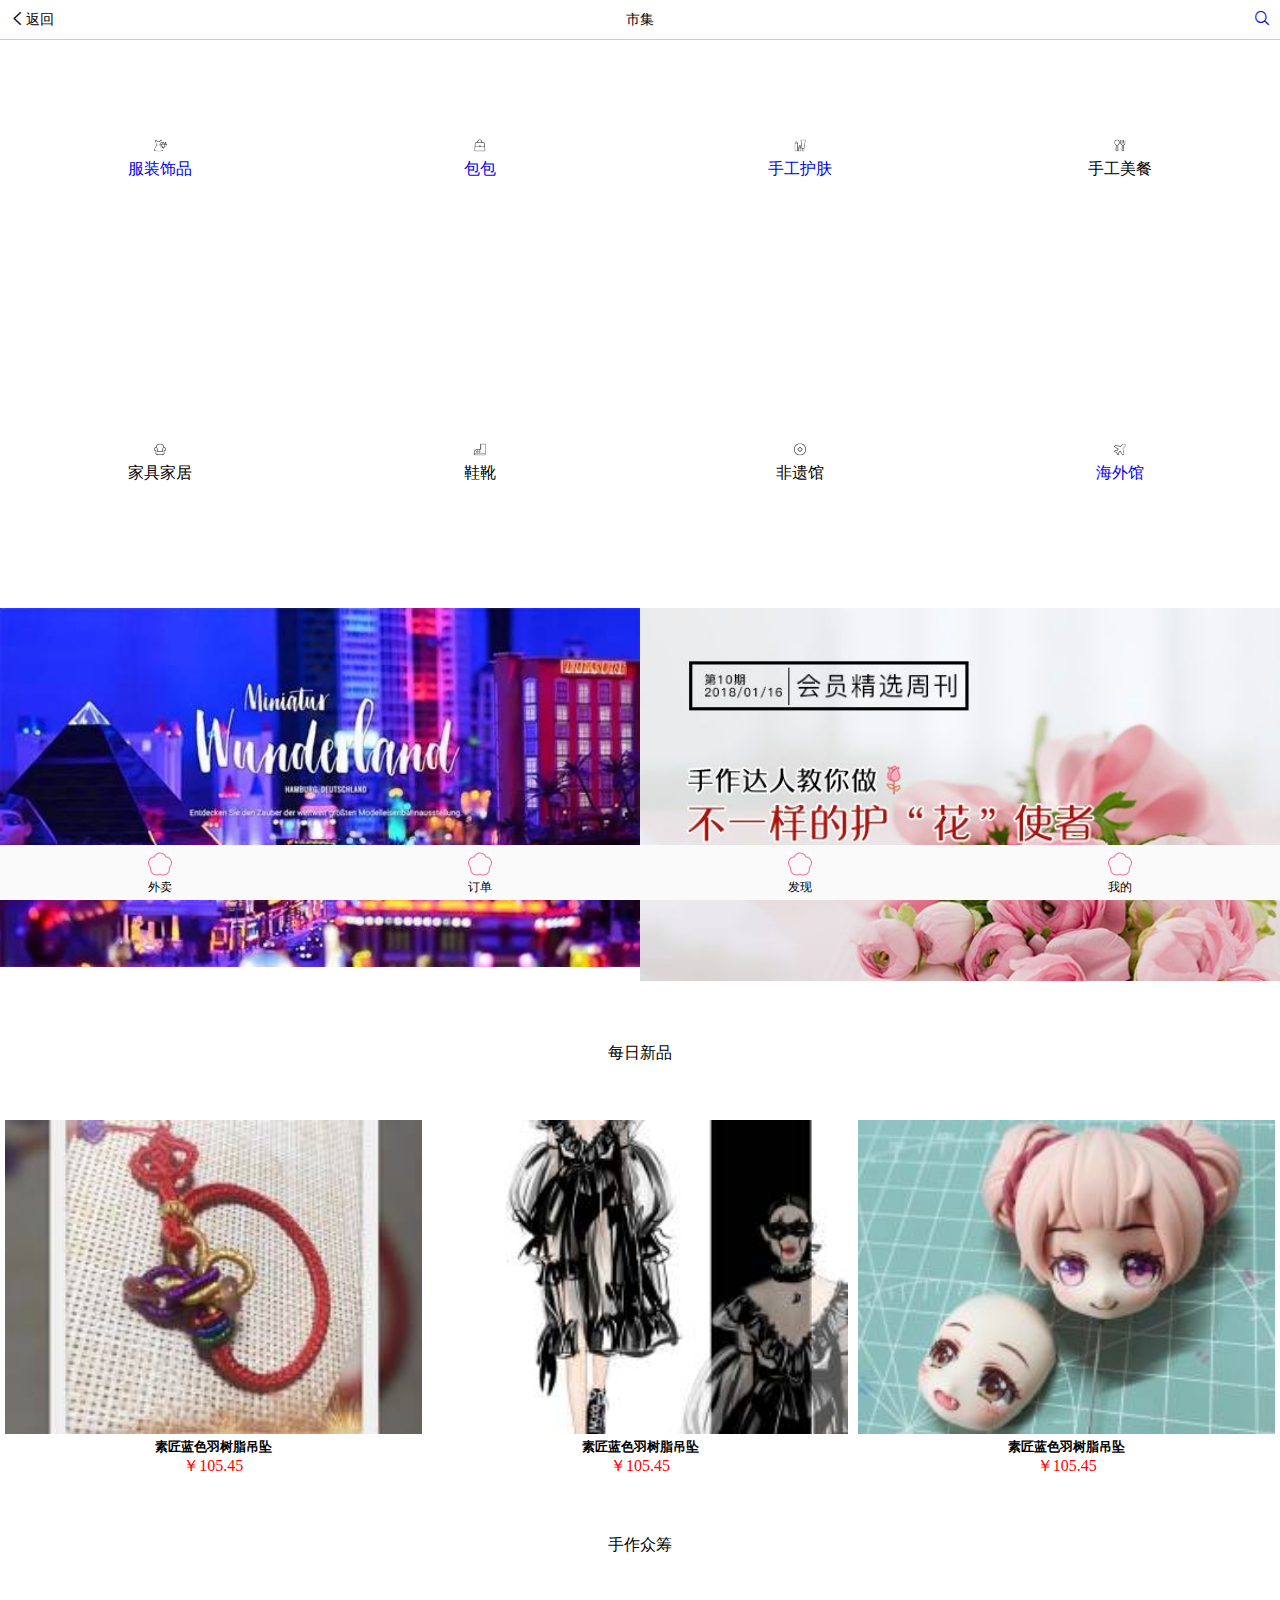
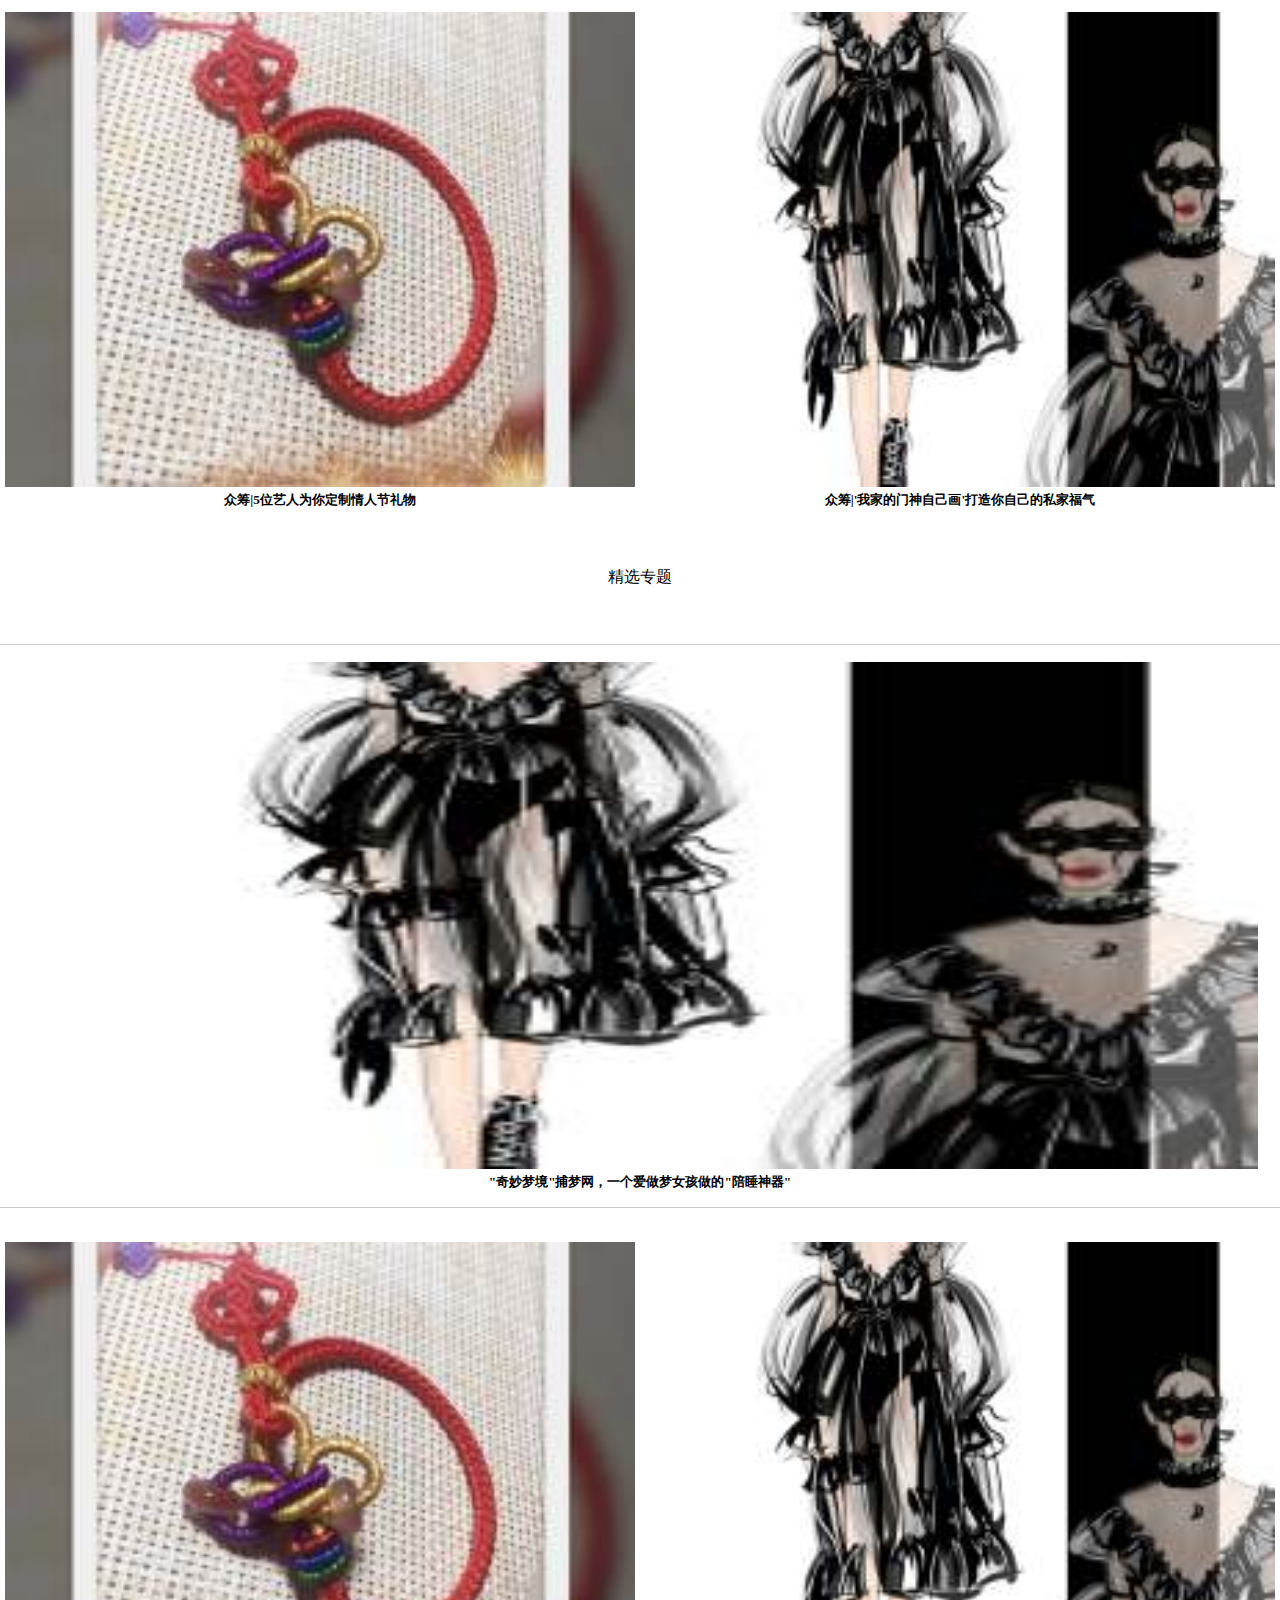
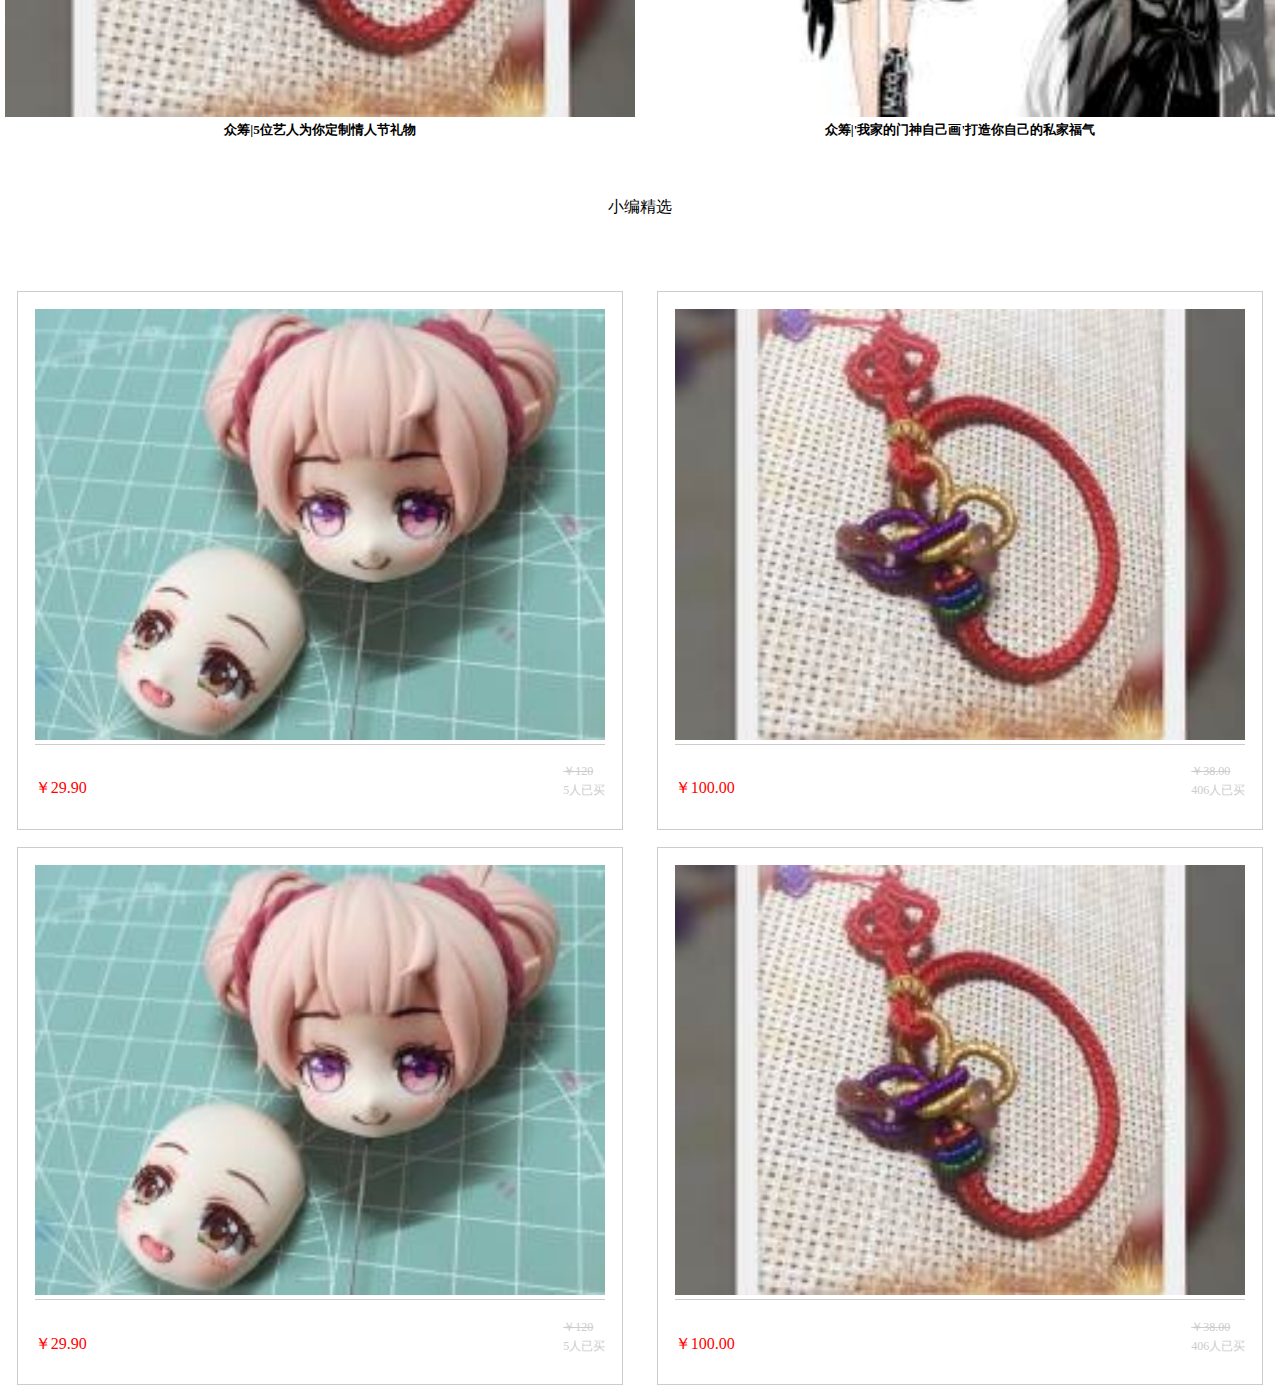
==== commit a80f9b0a: "san" ====
--- a/index.html
+++ b/index.html
@@ -12,7 +12,7 @@
   <div id="app">
    <mt-header fixed title="市集" class="header">
   	<mt-button v-link="'/'" icon="back" slot="left">返回</mt-button>
- 	 <mt-button icon="more" slot="right"></mt-button>
+ 	 <mt-button slot="right"> <a href="seek.html"><i class="mintui mintui-search"></i></a></mt-button>
 	</mt-header>
 	<div class="fair_nav">
 		<ul>
@@ -22,7 +22,7 @@
 			<li>	<img src="images/26.png"/><br />
 				<a href="special.html">包包</a></li>
 			<li>	<img src="images/27.png"/><br />
-				手工护肤</li>
+				<a href="fenlei.html">	手工护肤 </a></li>
 			<li>	<img src="images/28.png"/><br />
 				手工美餐</li>
 			<li>	<img src="images/29.png"/><br />
@@ -32,7 +32,7 @@
 			<li>	<img src="images/31.png"/><br />
 				非遗馆</li>
 			<li>	<img src="images/32.png"/><br />
-				海外馆</li>
+				<a href="xiangqing.html">海外馆</a></li>
 		</ul>
 	</div>
 	<div class="fair_tu">
--- a/css/public.css
+++ b/css/public.css
@@ -20,6 +20,12 @@
 .mt40{
 	margin-top: 40px;
 }
+.red{
+	color: #FF0000;
+}
+.bobot{
+	border-bottom: 1px solid #ccc;
+}
 	
 .header{
 	border-bottom: 1px solid #ccc;
@@ -161,3 +167,195 @@
 .details_div3 img{
 	width: 100%;
 }
+.mint-search{
+	height: 0.8rem !important;
+}
+.seek_div{
+	width: 100%;
+	border-top: 1px solid #ccc;
+	height: 0.8rem;
+	line-height: 0.8rem;
+	padding: 0 0.2rem;
+}
+.seek_div1{
+	width: 100%;
+	border-top: 1px solid #ccc;
+	height: 0.6rem;
+	line-height: 0.6rem;
+	padding: 0 0.15rem;
+}
+.feilei_div{
+	width: 20%;
+	height: 100vh;
+	border-right: 1px solid #ccc;
+}
+.feilei_div li{
+	width: 100%;
+	text-align: center;
+	height: 1rem;
+	line-height: 1rem;
+}
+.feilei_div li:hover{
+	color: #FF0000;
+}
+.feilei_div2{
+	width: 78%;
+	height: 100vh;
+	
+}
+.feilei_div3{
+	background-color: #fff;
+}
+.fenlei4{
+	width: 90%;
+	height: 6rem;
+	margin:20px auto;
+}
+.fenlei4 li{
+	width: 33.3%;
+	float: left;
+	height: 2rem;
+	text-align: center;
+
+}
+.fenlei_div5{
+	width: 47px;
+	height: 47px;
+	position: relative;
+	margin: 0 auto;
+	margin-top: 0.3rem;
+}
+
+.fenlei4 li img{
+	width: 47px;
+	height: 47px;
+}
+.fenlei_img{
+	position: absolute;
+	top: 0;
+	left: 0px;
+}
+.fenlei5{
+	width: 95%;
+	height: 2rem;
+	margin: 10px auto;
+	}
+.fenlei5 li{
+	width: 33%;
+	height: 0.9rem;
+	margin-top: 0.2rem;
+	float: left;
+	}
+.fenlei5 li img{
+	width: 100%;
+	height: 100%;
+}
+.mint-swipe-items-wrap{
+	white-space: nowrap;
+}
+.mint-swipe-item{
+	float: left;
+}
+.mint-swipe-item img{
+	width: 100%;
+	height: 4rem !important;
+	
+}	
+.is-active img{
+	width: 100%;
+	height: 4rem !important;
+}
+.mint-swipe-items-wrap > div{
+position: fixed;
+}
+.xiangqing_div{
+	margin-top: 4rem;
+	width: 100%;
+	height: 2rem;
+	padding: 0.3rem 0.2rem;
+}
+.xiangqing_div1{
+	width: 100%;
+	height: 1rem;
+	line-height: 1rem;
+	text-align: center;
+}
+.xiangqing_div2 img{
+	width: 100%;
+}
+.xiangqing_footer{
+	width: 100%;
+	height: 0.82rem;
+	position: fixed;
+	left: 0;
+	bottom: 0;
+	background-color: #FFFFFF;
+	border-top: 1px solid #ccc;
+}
+.xiangfooter{
+	width: 30%;
+	height: 0.8rem;
+	line-height: 0.8rem;
+	background-color: #FF0000;
+	color: #fff;
+	text-align: center;
+}
+.xiangfoote2{
+	width: 0.8rem;
+	height: 0.8rem;
+	/*margin: 0 auto;*/
+}
+.xiangfoote2 img{
+	width: 100%;
+	height: 100%;
+}
+.shou_div{
+	width: 100%;
+	height: 0.8rem;
+	line-height: 0.8rem;
+}
+.shou_div1{
+	width: 80%;
+	border-right: 1px solid #ccc;
+}
+.shou_div1 li{
+	float: left;
+	padding-left: 0.2rem;
+}
+.shou_div2{
+	width: 20%;
+	text-align: center;
+}
+.shou_div3{
+	width: 100%;
+	height: 0.6rem;
+	margin-top: 0.1rem;
+	
+}
+.shou_div3 ul{
+	width: 80%;
+	border: 1px solid #ccc;
+	margin: 0 auto;
+	border: 1px solid #ccc;
+	border-radius: 0.1rem;
+	display: flex;
+	height: 0.6rem;
+	line-height: 0.6rem;
+}
+.shou_div3 ul li{
+	flex:1;
+	text-align: center;
+	background-color: #E6E6E6;
+	color: #fff;
+}
+.shou_div4{
+	width: 100%;
+	height: 0.8rem;
+	margin-top: 0.2rem;
+	
+}
+.shou_div4 span{
+	float: left;
+	
+}
+
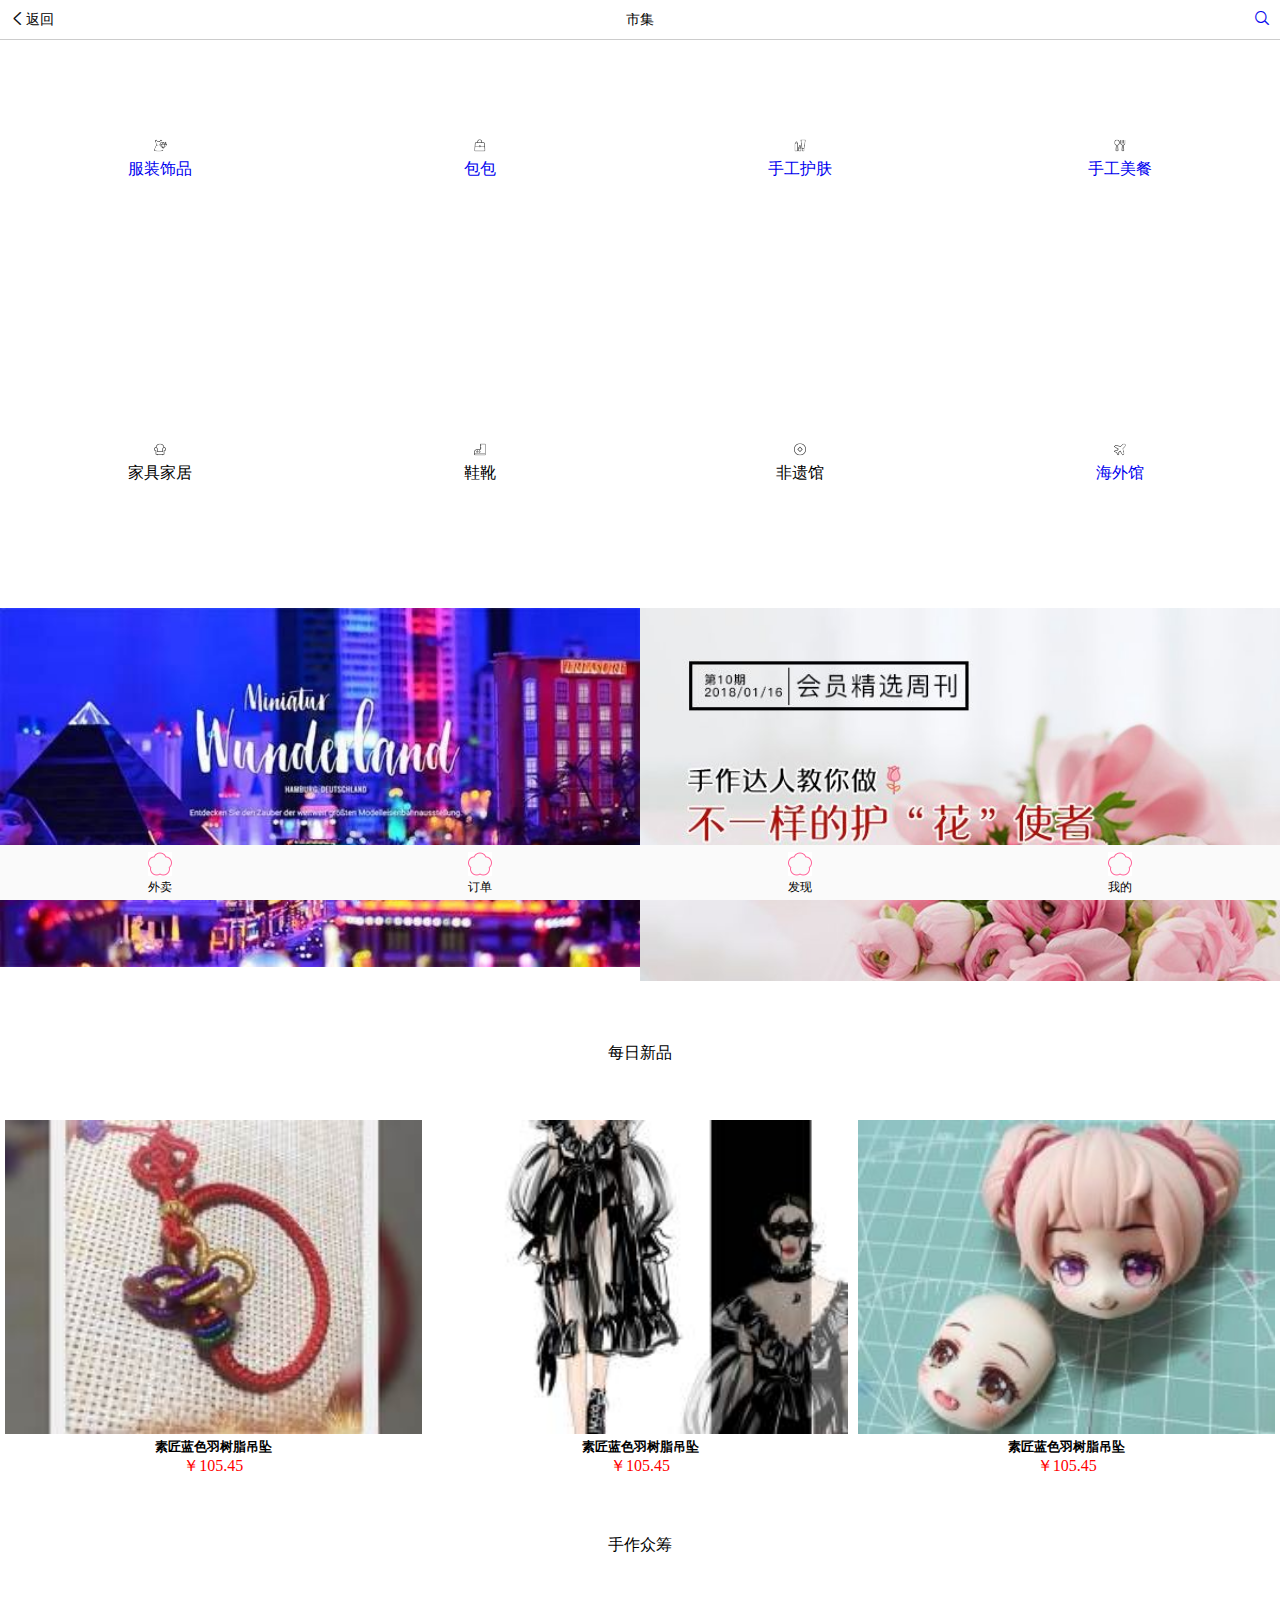
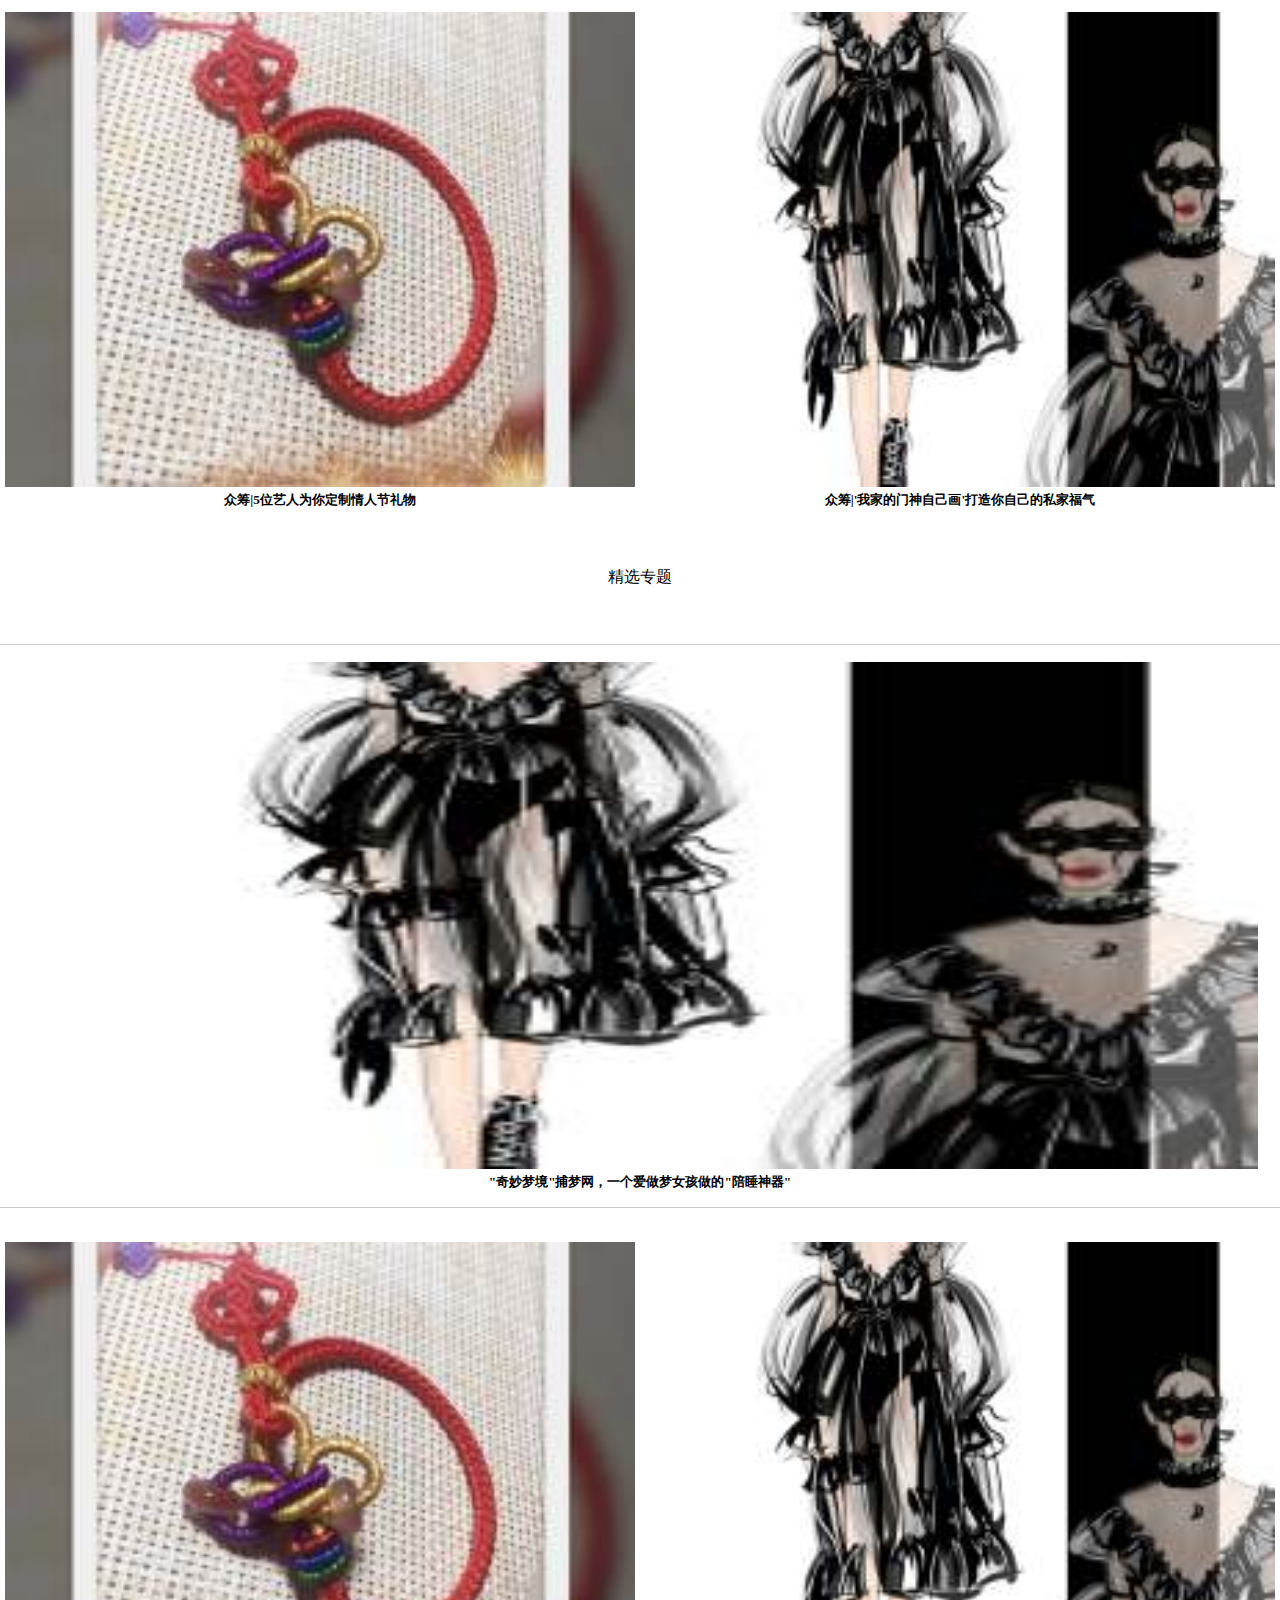
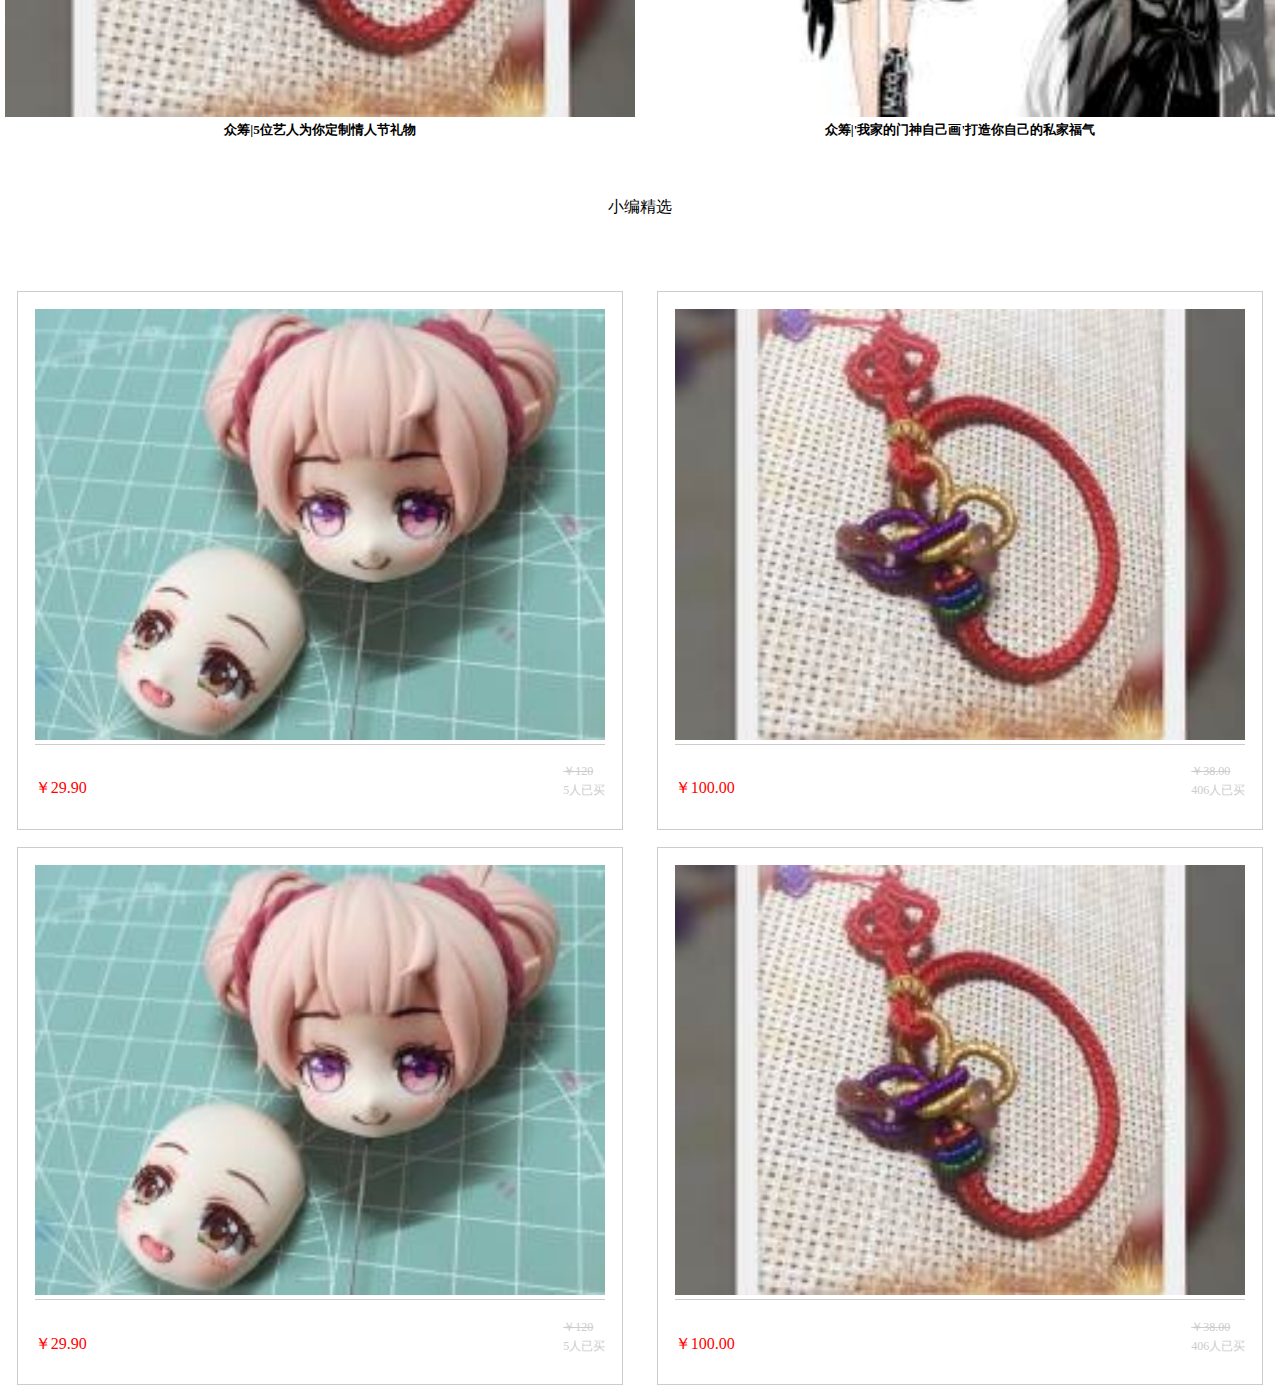
==== commit 5ad1dab3: "si" ====
--- a/index.html
+++ b/index.html
@@ -24,7 +24,7 @@
 			<li>	<img src="images/27.png"/><br />
 				<a href="fenlei.html">	手工护肤 </a></li>
 			<li>	<img src="images/28.png"/><br />
-				手工美餐</li>
+				<a href="shougong.html">手工美餐</a></li>
 			<li>	<img src="images/29.png"/><br />
 				家具家居</li>
 			<li>	<img src="images/30.png"/><br />
